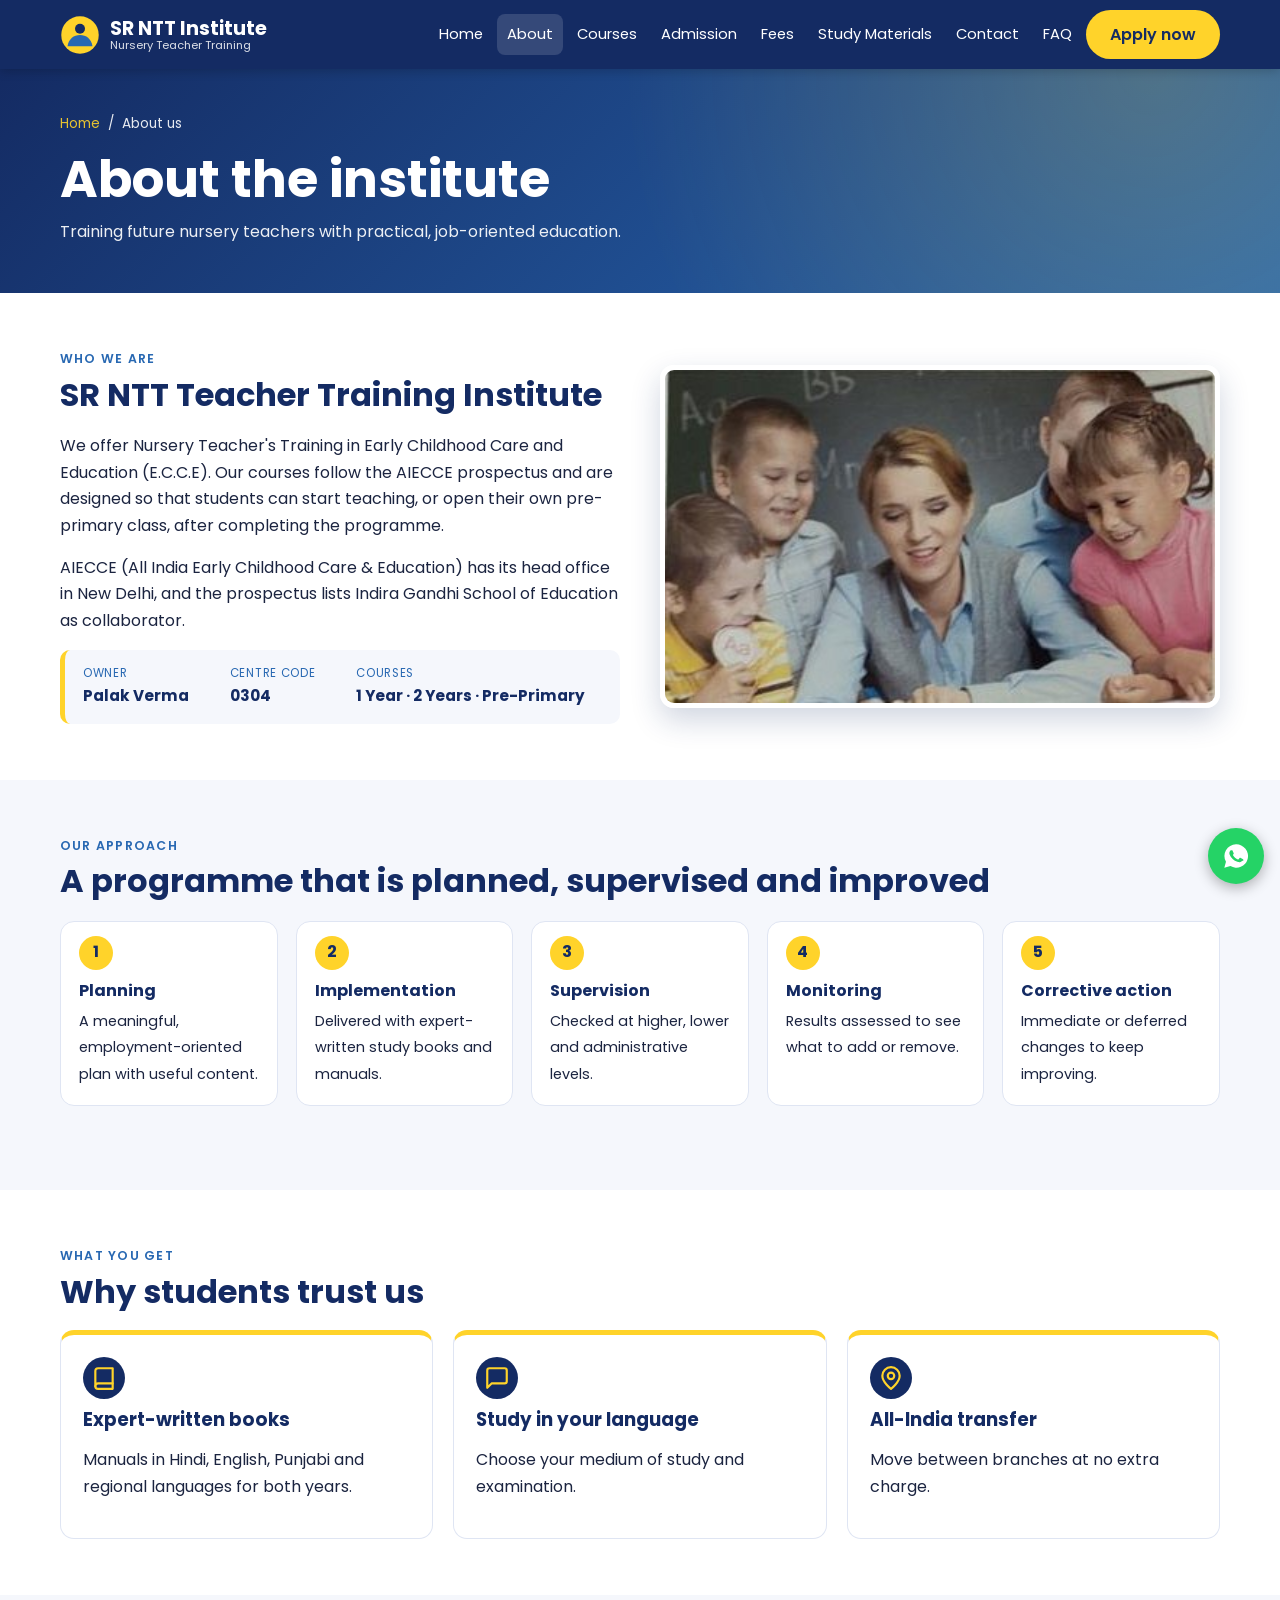
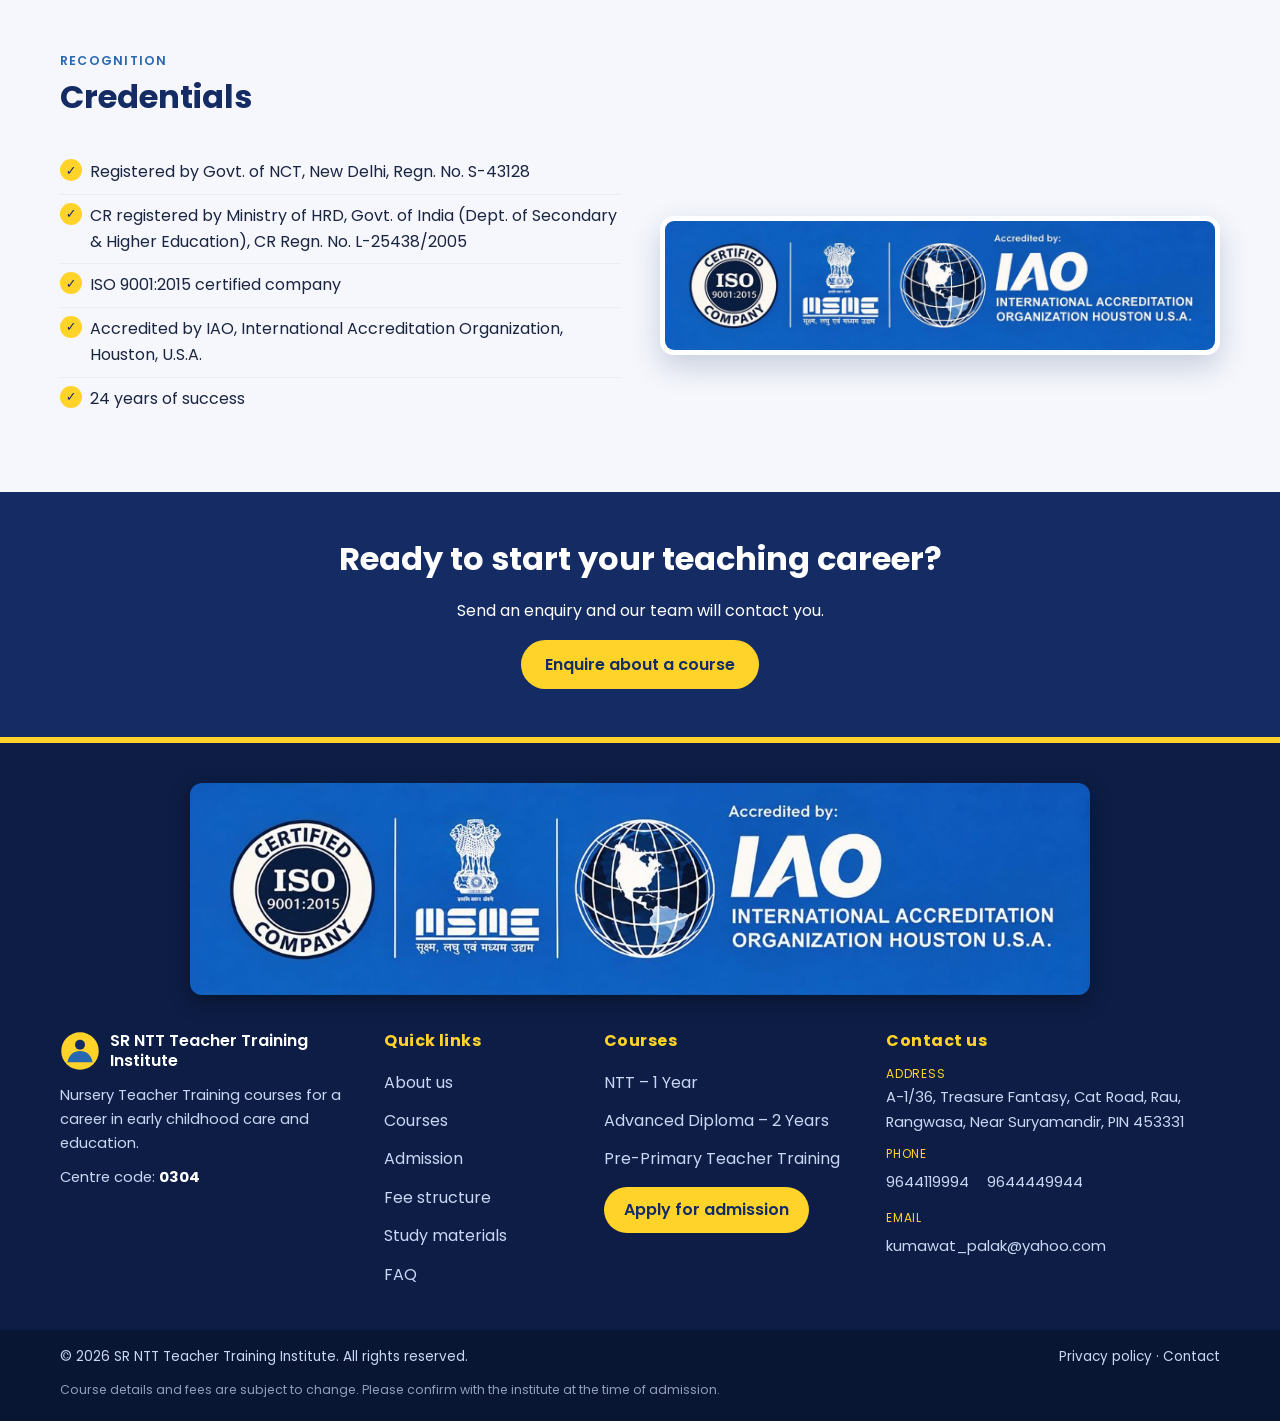
==== about.html @ 975e7e02 "Add AIECCE NTT website" ====
<!DOCTYPE html>
<html lang="en"><head><meta charset="utf-8"><meta name="viewport" content="width=device-width,initial-scale=1">
<title>About | SR NTT Teacher Training Institute</title>
<meta name="description" content="Nursery Teacher Training (NTT) courses from All India Early Childhood Care & Education (AIECCE).">
<link rel="icon" href="assets/logo/logo.svg" type="image/svg+xml">
<link rel="preconnect" href="https://fonts.googleapis.com"><link rel="preconnect" href="https://fonts.gstatic.com" crossorigin>
<link href="https://fonts.googleapis.com/css2?family=Poppins:wght@400;500;600;700&display=swap" rel="stylesheet">
<link rel="stylesheet" href="css/style.css"><link rel="stylesheet" href="css/form.css"><link rel="stylesheet" href="css/responsive.css">
</head><body>
<a class="skip" href="#main">Skip to content</a>
<header class="site-header"><div class="wrap bar">
<a class="brand" href="index.html"><img src="assets/logo/logo.svg" alt="" width="40" height="40"><span>SR NTT Institute<small>Nursery Teacher Training</small></span></a>
<button class="burger" aria-label="Open menu" aria-expanded="false" aria-controls="nav"><span></span><span></span><span></span></button>
<nav id="nav" aria-label="Main"><a href="index.html">Home</a><a href="about.html" aria-current="page">About</a><a href="courses.html">Courses</a><a href="admission.html">Admission</a><a href="fees.html">Fees</a><a href="study-materials.html">Study Materials</a><a href="contact.html">Contact</a><a href="faq.html">FAQ</a><a class="btn btn-y" href="admission.html#apply">Apply now</a></nav>
</div></header>
<main id="main"><section class="phero"><div class="wrap"><nav class="crumbs" aria-label="Breadcrumb"><a href="index.html">Home</a><span aria-hidden="true">/</span><span aria-current="page">About us</span></nav><h1>About the institute</h1><p>Training future nursery teachers with practical, job-oriented education.</p></div></section>
<section class="sec"><div class="wrap split">
<div><p class="eyebrow">Who we are</p><h2>SR NTT Teacher Training Institute</h2>
<p>We offer Nursery Teacher's Training in Early Childhood Care and Education (E.C.C.E). Our courses follow the AIECCE prospectus and are designed so that students can start teaching, or open their own pre-primary class, after completing the programme.</p>
<p>AIECCE (All India Early Childhood Care &amp; Education) has its head office in New Delhi, and the prospectus lists Indira Gandhi School of Education as collaborator.</p>
<div class="idcard"><div><span>Owner</span><strong>Palak Verma</strong></div><div><span>Centre code</span><strong>0304</strong></div><div><span>Courses</span><strong>1 Year · 2 Years · Pre-Primary</strong></div></div></div>
<div class="photo"><img src="assets/images/class-teacher.jpg" alt="Teacher with young children in a classroom" width="380" height="230" loading="lazy"></div></div></section>
<section class="sec alt"><div class="wrap"><p class="eyebrow">Our approach</p><h2>A programme that is planned, supervised and improved</h2>
<ol class="steps2 five"><li><b>Planning</b><span>A meaningful, employment-oriented plan with useful content.</span></li><li><b>Implementation</b><span>Delivered with expert-written study books and manuals.</span></li><li><b>Supervision</b><span>Checked at higher, lower and administrative levels.</span></li><li><b>Monitoring</b><span>Results assessed to see what to add or remove.</span></li><li><b>Corrective action</b><span>Immediate or deferred changes to keep improving.</span></li></ol></div></section>
<section class="sec"><div class="wrap"><p class="eyebrow">What you get</p><h2>Why students trust us</h2><div class="grid3">
<div class="card"><span class="ico"><svg viewBox="0 0 24 24" width="26" height="26" fill="none" stroke="currentColor" stroke-width="2" stroke-linecap="round" stroke-linejoin="round" aria-hidden="true"><path d="M4 19.500A2.500 2.500 0 0 1 6.500 17H20V3H6.500A2.500 2.500 0 0 0 4 5.500z"/><path d="M4 19.500A2.500 2.500 0 0 0 6.500 22H20v-5"/></svg></span><h3>Expert-written books</h3><p>Manuals in Hindi, English, Punjabi and regional languages for both years.</p></div>
<div class="card"><span class="ico"><svg viewBox="0 0 24 24" width="26" height="26" fill="none" stroke="currentColor" stroke-width="2" stroke-linecap="round" stroke-linejoin="round" aria-hidden="true"><path d="M21 15a2 2 0 0 1-2 2H7l-4 4V5a2 2 0 0 1 2-2h14a2 2 0 0 1 2 2z"/></svg></span><h3>Study in your language</h3><p>Choose your medium of study and examination.</p></div>
<div class="card"><span class="ico"><svg viewBox="0 0 24 24" width="26" height="26" fill="none" stroke="currentColor" stroke-width="2" stroke-linecap="round" stroke-linejoin="round" aria-hidden="true"><path d="M20 10c0 6-8 12-8 12S4 16 4 10a8 8 0 0 1 16 0z"/><circle cx="12" cy="10" r="3"/></svg></span><h3>All-India transfer</h3><p>Move between branches at no extra charge.</p></div></div></div></section>
<section class="sec alt"><div class="wrap"><p class="eyebrow">Recognition</p><h2>Credentials</h2><div class="split">
<ul class="ticks big"><li>Registered by Govt. of NCT, New Delhi, Regn. No. S-43128</li><li>CR registered by Ministry of HRD, Govt. of India (Dept. of Secondary &amp; Higher Education), CR Regn. No. L-25438/2005</li><li>ISO 9001:2015 certified company</li><li>Accredited by IAO, International Accreditation Organization, Houston, U.S.A.</li><li>24 years of success</li></ul>
<div class="photo"><img src="assets/images/credentials.jpg" alt="ISO 9001:2015, MSME and IAO accreditation logos" width="1200" height="282" loading="lazy"></div></div></div></section><section class="cta"><div class="wrap"><h2>Ready to start your teaching career?</h2><p>Send an enquiry and our team will contact you.</p><a class="btn btn-y" href="admission.html#apply">Enquire about a course</a></div></section></main>
<footer class="site-footer">
<div class="wrap"><figure class="creds"><img src="assets/images/credentials.jpg" alt="ISO 9001:2015 certified company, MSME, and accredited by IAO International Accreditation Organization Houston U.S.A." width="1200" height="283" loading="lazy"></figure></div>
<div class="wrap fgrid">
<div class="fcol"><a class="fbrand" href="index.html"><img src="assets/logo/logo.svg" alt="" width="40" height="40"><span>SR NTT Teacher Training Institute</span></a><p>Nursery Teacher Training courses for a career in early childhood care and education.</p><p class="fmeta">Centre code: <strong>0304</strong></p></div>
<div class="fcol"><h3>Quick links</h3><ul><li><a href="about.html">About us</a></li><li><a href="courses.html">Courses</a></li><li><a href="admission.html">Admission</a></li><li><a href="fees.html">Fee structure</a></li><li><a href="study-materials.html">Study materials</a></li><li><a href="faq.html">FAQ</a></li></ul></div>
<div class="fcol"><h3>Courses</h3><ul><li><a href="courses.html">NTT – 1 Year</a></li><li><a href="courses.html">Advanced Diploma – 2 Years</a></li><li><a href="courses.html">Pre-Primary Teacher Training</a></li><li><a class="fbtn" href="admission.html#apply">Apply for admission</a></li></ul></div>
<div class="fcol"><h3>Contact us</h3><address><p class="frow"><span>Address</span>A-1/36, Treasure Fantasy, Cat Road, Rau, Rangwasa, Near Suryamandir, PIN 453331</p><p class="frow"><span>Phone</span><a href="tel:+919644119994">9644119994</a> <a href="tel:+919644449944">9644449944</a></p><p class="frow"><span>Email</span><a href="mailto:kumawat_palak@yahoo.com">kumawat_palak@yahoo.com</a></p></address></div>
</div>
<div class="fbottom"><div class="wrap fb-in"><p>© 2026 SR NTT Teacher Training Institute. All rights reserved.</p><p><a href="privacy-policy.html">Privacy policy</a> · <a href="contact.html">Contact</a></p></div>
<p class="legal wrap">Course details and fees are subject to change. Please confirm with the institute at the time of admission.</p></div>
</footer>
<a class="wa" href="https://wa.me/919644119994?text=Hello%20SR%20NTT%20Institute%2C%20I%20want%20to%20enquire%20about%20NTT%20admission." target="_blank" rel="noopener" aria-label="Enquire on WhatsApp"><svg viewBox="0 0 24 24" width="28" height="28" fill="#fff" aria-hidden="true"><path d="M12 2a10 10 0 0 0-8.6 15L2 22l5.2-1.4A10 10 0 1 0 12 2zm5.2 14.1c-.2.6-1.3 1.2-1.8 1.2-.5.1-1 .2-3.3-.7-2.8-1.2-4.5-4-4.7-4.2-.1-.2-1.1-1.5-1.1-2.8s.7-2 1-2.3c.2-.3.5-.3.7-.3h.5c.2 0 .4 0 .6.5l.9 2.1c.1.2.1.4 0 .5l-.4.6c-.1.2-.3.3-.1.6.2.3.8 1.3 1.7 2.1 1.2 1 2.1 1.300 2.4 1.500.3.1.5.1.6-.1l.9-1.100c.2-.3.4-.2.600-.1l2 1c.3.1.5.2.5.3.1.2.1.800-.100 1.400z"/></svg></a>
<script src="js/config.js"></script><script src="js/main.js"></script>
</body></html>
---- css/style.css ----
:root{--navy:#142B63;--blue:#2868B2;--yellow:#FFD32A;--white:#FFFFFF;--bg:#F5F7FC;--ink:#1b2440;--r:14px}
*{box-sizing:border-box}html{scroll-behavior:smooth}
body{margin:0;font-family:Poppins,Inter,system-ui,-apple-system,"Segoe UI",Arial,sans-serif;color:var(--ink);background:var(--white);line-height:1.65;overflow-x:hidden}
img{max-width:100%;height:auto;display:block}a{color:var(--blue)}
:focus-visible{outline:3px solid var(--yellow);outline-offset:2px}
.skip{position:absolute;left:-999px}.skip:focus{left:8px;top:8px;background:var(--yellow);padding:8px 12px;z-index:99}
.wrap{width:min(1160px,100% - 32px);margin-inline:auto}.narrow{width:min(820px,100% - 32px)}
h1,h2,h3{color:var(--navy);line-height:1.2;margin:0 0 .6em}h1{font-size:clamp(1.9rem,5vw,3.2rem)}h2{font-size:clamp(1.4rem,3vw,2rem)}h3{font-size:1.15rem}
.site-header{position:sticky;top:0;z-index:50;background:var(--navy);box-shadow:0 2px 10px rgba(0,0,0,.2)}
.bar{display:flex;align-items:center;justify-content:space-between;padding:10px 0;gap:12px}
.brand{display:flex;align-items:center;gap:10px;color:var(--white);text-decoration:none;font-weight:700;font-size:1.2rem;line-height:1.1}.brand small{display:block;font-weight:400;font-size:.7rem;opacity:.85}
nav{display:flex;align-items:center;gap:4px;flex-wrap:wrap}nav a:not(.btn){color:var(--white);text-decoration:none;padding:8px 10px;border-radius:8px;font-size:.92rem}
nav a:not(.btn):hover,nav a[aria-current]{background:rgba(255,255,255,.14)}
.burger{display:none;background:none;border:0;padding:10px;cursor:pointer}.burger span{display:block;width:24px;height:3px;background:var(--white);margin:5px 0;border-radius:2px}
.btn{display:inline-block;border:0;border-radius:999px;padding:12px 24px;font:600 1rem Poppins,sans-serif;text-decoration:none;cursor:pointer;min-height:44px}
.btn-y{background:var(--yellow);color:var(--navy)}.btn-b{background:var(--blue);color:var(--white)}.btn-o{border:2px solid var(--white);color:var(--white);background:transparent}
.btn:hover{filter:brightness(.95)}.btn[disabled]{opacity:.6;cursor:not-allowed}
.hero{background:linear-gradient(135deg,var(--navy) 55%,var(--blue));color:var(--white);padding:56px 0}.hero h1{color:var(--white)}
.hgrid{display:grid;grid-template-columns:1.1fr .9fr;gap:32px;align-items:center}.lead{font-size:1.1rem;max-width:56ch}.row{display:flex;gap:12px;flex-wrap:wrap}
.chip{display:inline-block;background:var(--yellow);color:var(--navy);font-weight:600;border-radius:999px;padding:4px 14px;font-size:.85rem}
.small{font-size:.85rem;opacity:.9}
.sec{padding:56px 0}.alt{background:var(--bg)}
.grid3{display:grid;grid-template-columns:repeat(3,1fr);gap:20px}.grid2{display:grid;grid-template-columns:repeat(2,1fr);gap:20px}
.card{background:var(--white);border:1px solid #dfe5f3;border-top:5px solid var(--yellow);border-radius:var(--r);padding:22px}.alt .card{background:var(--white)}
.tag{display:inline-block;background:var(--bg);color:var(--navy);font-weight:600;border-radius:8px;padding:2px 10px;margin:0 0 8px}
.pend{background:#fff3c4;color:#6b5200;border-radius:6px;padding:1px 7px;font-size:.78em;font-weight:500;white-space:normal}
.note{background:#fff8dc;border-left:5px solid var(--yellow);padding:12px 16px;border-radius:8px;margin:16px 0}
.ticks{padding-left:1.2em}.steps{padding-left:1.3em}
.tw{overflow-x:auto}table{border-collapse:collapse;width:100%;min-width:420px}th,td{padding:12px 14px;text-align:left;border-bottom:1px solid #dfe5f3}th{background:var(--navy);color:var(--white)}tbody tr:nth-child(even){background:var(--bg)}
.gal{display:grid;grid-template-columns:repeat(auto-fit,minmax(220px,1fr));gap:14px}.gal img{border-radius:var(--r);width:100%;aspect-ratio:4/3;object-fit:cover}
.cta{background:var(--navy);color:var(--white);text-align:center;padding:48px 0}.cta h2{color:var(--white)}
details{border:1px solid #dfe5f3;border-radius:10px;padding:12px 16px;margin-bottom:10px;background:var(--white)}summary{font-weight:600;cursor:pointer;color:var(--navy)}
.wa{position:fixed;right:16px;bottom:16px;width:56px;height:56px;border-radius:50%;background:#25D366;display:grid;place-items:center;box-shadow:0 4px 14px rgba(0,0,0,.3);z-index:60}
.reveal{opacity:0;transform:translateY(14px);transition:opacity .5s,transform .5s}.reveal.in{opacity:1;transform:none}
@media (prefers-reduced-motion:reduce){html{scroll-behavior:auto}.reveal{opacity:1;transform:none;transition:none}}

.site-footer{background:#0d1d45;color:#c9d6f5;padding-top:40px;border-top:6px solid var(--yellow)}
.creds{margin:0 0 36px;text-align:center}.creds img{width:100%;max-width:900px;margin-inline:auto;border-radius:12px;box-shadow:0 6px 20px rgba(0,0,0,.35)}
.fgrid{display:grid;grid-template-columns:1.4fr .9fr 1.2fr 1.6fr;gap:32px}
.site-footer h3{color:var(--yellow);font-size:1rem;margin:0 0 14px;letter-spacing:.03em}
.site-footer ul{list-style:none;margin:0;padding:0}
.site-footer li a{display:inline-block;padding:6px 0}
.site-footer a{color:#c9d6f5;text-decoration:none}.site-footer a:hover{color:var(--white);text-decoration:underline}
.site-footer address{font-style:normal}.site-footer p{margin:0 0 10px;font-size:.92rem}
.frow span{display:block;color:var(--yellow);font-size:.75rem;text-transform:uppercase;letter-spacing:.06em;margin-bottom:2px}
.frow a{display:inline-block;padding:4px 0;margin-right:14px}
.fbrand{display:flex;align-items:center;gap:10px;color:var(--white)!important;font-weight:600;margin-bottom:12px;line-height:1.25}
.fmeta strong{color:var(--white)}
.site-footer .fbtn{display:inline-block;background:var(--yellow);color:var(--navy);font-weight:600;padding:10px 20px;border-radius:999px;margin-top:8px}
.site-footer .fbtn:hover{color:var(--navy);text-decoration:none;filter:brightness(.95)}
.fbottom{margin-top:36px;background:#081634;padding:16px 0 20px}
.fb-in{display:flex;justify-content:space-between;gap:8px 16px;flex-wrap:wrap}.fb-in p{margin:0;font-size:.85rem}
.legal{font-size:.78rem;opacity:.7;margin:10px auto 0}
.site-footer .legal{margin:12px auto 0;font-size:.78rem}

.sr{position:absolute;left:-9999px}
table.fee{min-width:460px;border:0}table.fee th{background:#0b3a82;font-size:1rem}
table.fee td{border-bottom:2px solid var(--white);font-weight:500}
table.fee tbody tr:nth-child(odd){background:#bfe0fb}table.fee tbody tr:nth-child(even){background:var(--yellow)}
table.fee td:first-child,table.fee th:first-child{text-align:center;width:72px}
.amt{text-align:right!important;white-space:nowrap;font-weight:600}
table.fee{min-width:0;table-layout:auto}table.fee th,table.fee td{padding:12px 10px}
table.fee td:first-child,table.fee th:first-child{width:56px}
.tw{margin-bottom:24px}
@media (max-width:420px){table.fee th,table.fee td{padding:10px 6px;font-size:.88rem}table.fee td:first-child,table.fee th:first-child{width:44px}}

.fee-cards{display:grid;grid-template-columns:repeat(3,1fr);gap:14px;margin:18px 0 24px}
.fee-card{background:var(--bg);border:1px solid #dfe5f3;border-radius:var(--r);padding:16px;text-align:center}
.fee-card span{display:block;color:var(--navy);font-weight:600;font-size:.9rem}.fee-card strong{display:block;font-size:1.7rem;color:var(--blue);line-height:1.3}.fee-card small{color:#5a6584}
.fee-card.hl{background:var(--navy);border-color:var(--navy)}.fee-card.hl span,.fee-card.hl small{color:#dbe4ff}.fee-card.hl strong{color:var(--yellow)}
.feewrap{border-radius:var(--r);box-shadow:0 4px 18px rgba(20,43,99,.12);border:1px solid #dfe5f3;overflow:hidden;margin-bottom:24px}
table.fee2{min-width:0;width:100%;border-collapse:collapse}
table.fee2 caption{position:absolute;left:-9999px}
table.fee2 thead th{background:linear-gradient(90deg,var(--navy),#1f4a96);color:var(--white);padding:14px 12px;font-size:.95rem}
table.fee2 tbody tr.grp th{background:#e8efff;color:var(--navy);text-transform:uppercase;letter-spacing:.05em;font-size:.78rem;padding:8px 12px}
table.fee2 td{padding:13px 12px;border-bottom:1px solid #e3e9f6;background:var(--white)}
table.fee2 tbody tr:nth-child(even) td{background:#fafbff}
table.fee2 td:first-child,table.fee2 thead th:first-child{width:64px;text-align:center;color:var(--blue);font-weight:600}
table.fee2 tbody tr:hover td{background:#fff9db}
table.fee2 .amt{text-align:right;white-space:nowrap;font-weight:700;color:var(--navy)}
table.fee2 tr.late .amt{color:#9a4a00}
table.fee2 tfoot th{background:var(--navy);color:var(--white);text-align:left;padding:14px 12px;font-size:1rem}
table.fee2 tfoot th small{display:block;font-weight:400;font-size:.76rem;opacity:.8;margin-top:2px}
table.fee2 tfoot td{background:var(--yellow);color:var(--navy);font-size:1.15rem;font-weight:700;vertical-align:middle}
.badge{display:inline-block;background:#e8efff;color:var(--navy);font-size:.72rem;font-weight:600;border-radius:999px;padding:2px 9px;margin-left:6px;white-space:nowrap}
.badge.ok{background:#e1f5e6;color:#1b5e20}.badge.warn{background:#ffe9d1;color:#8a3d00}
.cta-row{display:flex;gap:12px;flex-wrap:wrap;margin:8px 0 28px}
.paynote{background:var(--bg);border-left:5px solid var(--blue);padding:12px 16px;border-radius:8px}
@media (max-width:640px){.fee-cards{grid-template-columns:1fr}.fee-card{display:flex;justify-content:space-between;align-items:center;text-align:left;gap:8px}.fee-card strong{font-size:1.3rem}
table.fee2 td,table.fee2 thead th,table.fee2 tfoot th{padding:10px 8px;font-size:.88rem}table.fee2 td:first-child,table.fee2 thead th:first-child{width:42px}.badge{display:block;width:max-content;margin:4px 0 0}}
table.fee2 thead{background:linear-gradient(90deg,var(--navy),#1f4a96)}
table.fee2 thead th,table.fee2 thead th.amt,table.fee2 thead th:first-child{background:transparent;color:var(--white)}

/* ---- home ---- */
.hero{background:radial-gradient(circle at 85% 20%,rgba(255,211,42,.18),transparent 45%),linear-gradient(135deg,var(--navy) 55%,var(--blue));padding:64px 0 72px;overflow:hidden}
.hl{color:var(--yellow)}.hero-points{list-style:none;padding:0;margin:22px 0 0;display:flex;flex-wrap:wrap;gap:8px 18px;font-size:.9rem}
.hero-points li::before{content:"\2713";color:var(--yellow);font-weight:700;margin-right:6px}
.hero-art{position:relative;max-width:380px;margin-inline:auto;width:100%}
.arch{border-radius:200px 200px 24px 24px;overflow:hidden;border:6px solid var(--yellow);box-shadow:0 20px 40px rgba(0,0,0,.35);background:var(--blue);aspect-ratio:400/706;max-height:560px}
.arch img{width:100%;height:100%;object-fit:cover;object-position:top}
.fbadge{position:absolute;background:var(--white);color:var(--navy);border-radius:14px;padding:10px 14px;display:flex;align-items:center;gap:10px;box-shadow:0 8px 22px rgba(0,0,0,.25);font-size:.78rem;line-height:1.25;font-weight:500}
.fbadge strong{font-size:1.6rem;color:var(--blue);line-height:1}.b1{left:-18px;top:18%}.b2{right:-14px;bottom:14%}
.facts{background:var(--yellow);padding:22px 0}.fgrid4{display:grid;grid-template-columns:repeat(4,1fr);gap:16px}
.fact{text-align:center;color:var(--navy)}.fact strong{display:block;font-size:1.25rem;line-height:1.25}.fact span{font-size:.82rem}
.eyebrow{color:var(--blue);font-weight:600;text-transform:uppercase;letter-spacing:.1em;font-size:.78rem;margin:0 0 6px}
.split{display:grid;grid-template-columns:1fr 1fr;gap:40px;align-items:center}.split.rev .photo{order:-1}
.photo img{width:100%;border-radius:var(--r);box-shadow:0 12px 30px rgba(20,43,99,.2);border:5px solid var(--white)}
.ico{display:inline-grid;place-items:center;width:42px;height:42px;border-radius:50%;background:var(--navy);color:var(--yellow);font-weight:700;margin-bottom:10px}
.card{transition:transform .2s,box-shadow .2s}.card:hover{transform:translateY(-4px);box-shadow:0 10px 26px rgba(20,43,99,.15)}
.steps2{list-style:none;counter-reset:s;display:grid;grid-template-columns:repeat(4,1fr);gap:18px;padding:0;margin:20px 0 28px}
.steps2 li{counter-increment:s;background:var(--white);border-radius:var(--r);padding:56px 18px 18px;position:relative;border:1px solid #dfe5f3}
.steps2 li::before{content:counter(s);position:absolute;top:14px;left:18px;width:34px;height:34px;border-radius:50%;background:var(--yellow);color:var(--navy);font-weight:700;display:grid;place-items:center}
.steps2 b{display:block;color:var(--navy);margin-bottom:4px}.steps2 span{font-size:.9rem}
.center{text-align:center;margin-top:20px}
.gal{grid-template-columns:repeat(3,1fr)}.gal img{aspect-ratio:4/3;border:5px solid var(--white);box-shadow:0 8px 20px rgba(20,43,99,.15)}

/* ---- inner pages ---- */
.phero{background:radial-gradient(circle at 90% 0%,rgba(255,211,42,.2),transparent 45%),linear-gradient(135deg,var(--navy),var(--blue));color:var(--white);padding:44px 0 48px}
.phero h1{color:var(--white);margin-bottom:8px}.phero p{margin:0;max-width:60ch;opacity:.92}
.crumbs{display:flex;gap:8px;font-size:.85rem;margin-bottom:14px;opacity:.9}.crumbs a{color:var(--yellow)}
.idcard{display:grid;grid-template-columns:repeat(3,auto);gap:10px 24px;background:var(--bg);border-left:5px solid var(--yellow);border-radius:10px;padding:14px 18px;margin-top:16px}
.idcard span{display:block;font-size:.72rem;text-transform:uppercase;letter-spacing:.06em;color:var(--blue)}.idcard strong{color:var(--navy);font-size:.95rem}
.steps2.five{grid-template-columns:repeat(5,1fr)}
.ticks.big{list-style:none;padding:0}.ticks.big li{position:relative;padding:8px 0 8px 30px;border-bottom:1px solid #e8edf8}.ticks.big li:last-child{border:0}
.ticks.big li::before{content:"\2713";position:absolute;left:0;top:8px;width:22px;height:22px;border-radius:50%;background:var(--yellow);color:var(--navy);font-weight:700;font-size:.8rem;display:grid;place-items:center}
.ico svg{display:block}
.ccard{position:relative;background:var(--white);border:1px solid #dfe5f3;border-radius:var(--r);padding:28px 22px 24px;display:flex;flex-direction:column;box-shadow:0 6px 20px rgba(20,43,99,.08);transition:transform .2s}
.ccard:hover{transform:translateY(-4px)}.ccard h2{font-size:1.3rem}.ccard .ticks{flex:1;padding-left:1.1em}.ccard .btn{align-self:flex-start;margin-top:8px}
.ccard.feat{background:var(--navy);color:#dbe4ff;border-color:var(--navy)}.ccard.feat h2{color:var(--white)}.ccard.feat .tag{background:var(--yellow)}
.cnum{position:absolute;top:14px;right:18px;font-size:2.2rem;font-weight:700;color:rgba(40,104,178,.15)}.feat .cnum{color:rgba(255,255,255,.18)}
table.fee2 .rowh{background:#e8efff;color:var(--navy);text-align:left;padding:12px;width:22%;font-size:.9rem}
table.fee2 td{text-align:center}
.adm{display:grid;grid-template-columns:1.7fr 1fr;gap:28px;align-items:start}.adm>*{min-width:0}
.formcard{background:var(--white);border:1px solid #dfe5f3;border-top:6px solid var(--yellow);border-radius:var(--r);padding:26px;box-shadow:0 8px 26px rgba(20,43,99,.1)}
.formcard #admForm{margin-top:12px;padding:0;background:transparent}.small.dark{color:#4a5578;opacity:1}
.aside{position:sticky;top:90px;display:grid;gap:18px}
.alink{display:flex;align-items:center;gap:10px;text-decoration:none;font-weight:500;overflow-wrap:anywhere}.alink svg{flex:none;color:var(--blue)}
.card.navy{background:var(--navy);color:#dbe4ff;border-color:var(--navy)}.card.navy h3{color:var(--yellow)}.card.navy a{color:var(--yellow)}
.ccard2{display:block;text-align:center;background:var(--white);border:1px solid #dfe5f3;border-bottom:5px solid var(--yellow);border-radius:var(--r);padding:28px 18px;text-decoration:none;color:var(--ink);box-shadow:0 6px 20px rgba(20,43,99,.08);transition:transform .2s}
.ccard2:hover{transform:translateY(-4px)}.ccard2 p{margin:0;overflow-wrap:anywhere}.ccard2 .ico{width:56px;height:56px;margin:0 auto 10px}
.addr{display:flex;gap:10px;align-items:flex-start;font-weight:500}.addr svg{flex:none;color:var(--blue);margin-top:2px}
.ccard .tag{align-self:flex-start;margin-right:48px}
.crumbs a{padding:0!important;background:none!important;color:var(--yellow)!important;font-size:inherit!important}
---- css/form.css ----
#admForm{display:grid;grid-template-columns:repeat(2,1fr);gap:16px 20px;background:var(--bg);padding:24px;border-radius:var(--r);margin-top:12px}
.f{display:flex;flex-direction:column;min-width:0}.full{grid-column:1/-1}
.f label{font-weight:500;margin-bottom:4px;color:var(--navy)}
input,select,textarea{font:inherit;padding:11px 12px;border:1.5px solid #b9c4e0;border-radius:10px;background:var(--white);width:100%;min-height:44px}
input:focus,select:focus,textarea:focus{border-color:var(--blue)}
.f.invalid input,.f.invalid select,.f.invalid textarea{border-color:#c62828}
.err{color:#b71c1c;font-size:.85rem;min-height:1.2em}
.chk label{display:flex;gap:10px;align-items:flex-start;font-weight:400}.chk input{width:22px;min-height:22px;margin-top:3px;flex:none}
.hp{position:absolute;left:-9999px;height:0;overflow:hidden}
.status{padding:0;border-radius:10px}.status.show{padding:12px 16px}.status.loading{background:#e3ecff;color:var(--navy)}.status.ok{background:#e6f6ea;color:#1b5e20}.status.fail{background:#fdecea;color:#b71c1c}
.chk label{display:block;position:relative;padding-left:34px;font-weight:400}
.chk label input{position:absolute;left:0;top:2px;width:22px;min-height:22px;margin:0}
---- css/responsive.css ----
@media (max-width:1024px){.grid3{grid-template-columns:repeat(2,1fr)}.hgrid{grid-template-columns:1fr}.heroimg{max-width:420px;margin-inline:auto}}
@media (max-width:860px){.burger{display:block}
nav{display:none;position:absolute;left:0;right:0;top:100%;background:var(--navy);flex-direction:column;align-items:stretch;padding:12px 16px 20px}nav.open{display:flex}nav .btn{text-align:center;margin-top:8px}
.grid2{grid-template-columns:1fr}}
@media (max-width:640px){.grid3{grid-template-columns:1fr}#admForm{grid-template-columns:1fr;padding:16px}.sec{padding:40px 0}.hero{padding:36px 0}.brand span small{display:none}}
@media (max-width:360px){.btn{padding:12px 16px}.brand{font-size:1rem}}

.hgrid>*,.grid2>*,.grid3>*,.fgrid>*{min-width:0}
.heroimg{width:100%;height:auto}
h1,h2,h3,p,a{overflow-wrap:anywhere}
@media (max-width:1024px){.fgrid{grid-template-columns:repeat(2,1fr);gap:28px}}
@media (max-width:560px){.fgrid{grid-template-columns:1fr;gap:24px}.fb-in{flex-direction:column;align-items:center;text-align:center}.legal{text-align:center}.fbottom{padding-bottom:84px}.fbrand{font-size:1.05rem}}

@media (max-width:1024px){.fgrid4{grid-template-columns:repeat(2,1fr)}.steps2{grid-template-columns:repeat(2,1fr)}.hero-art{margin-top:8px}}
@media (max-width:860px){.split{grid-template-columns:1fr;gap:24px}.split.rev .photo{order:0}.gal{grid-template-columns:1fr 1fr}}
@media (max-width:560px){.fgrid4,.steps2,.gal{grid-template-columns:1fr}.b1{left:-6px}.b2{right:-6px}.hero{padding:40px 0 48px}.hero-art{max-width:300px}.facts{padding:18px 0}.fact strong{font-size:1.1rem}}
.b1{top:56%;left:-26px}.b2{bottom:auto;top:12%;right:-18px}@media (max-width:560px){.b1{left:-8px}.b2{right:-8px}}

@media (max-width:1024px){.steps2.five{grid-template-columns:repeat(2,1fr)}.adm{grid-template-columns:1fr}.aside{position:static;grid-template-columns:1fr 1fr}}
@media (max-width:640px){.idcard{grid-template-columns:1fr}.steps2.five{grid-template-columns:1fr}.aside{grid-template-columns:1fr}.formcard{padding:18px 14px}.phero{padding:32px 0 36px}table.fee2 .rowh{width:auto}}
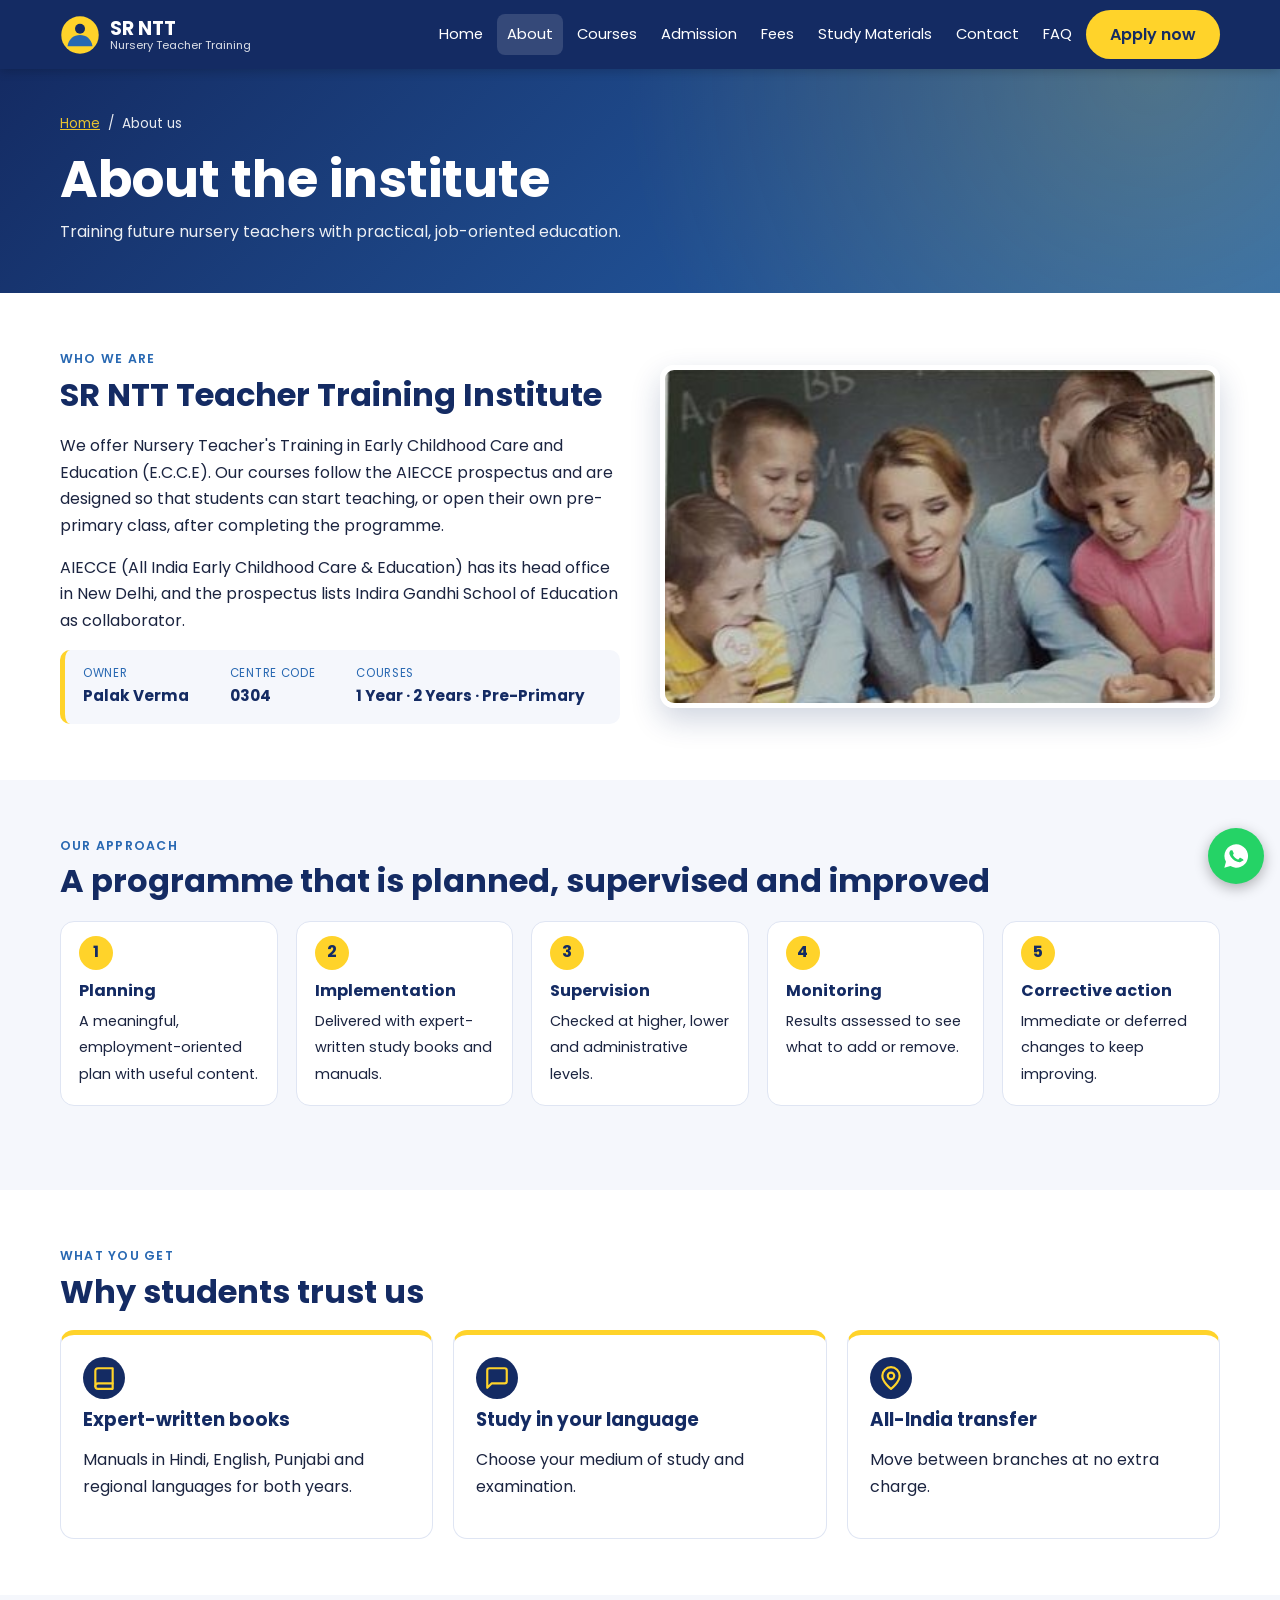
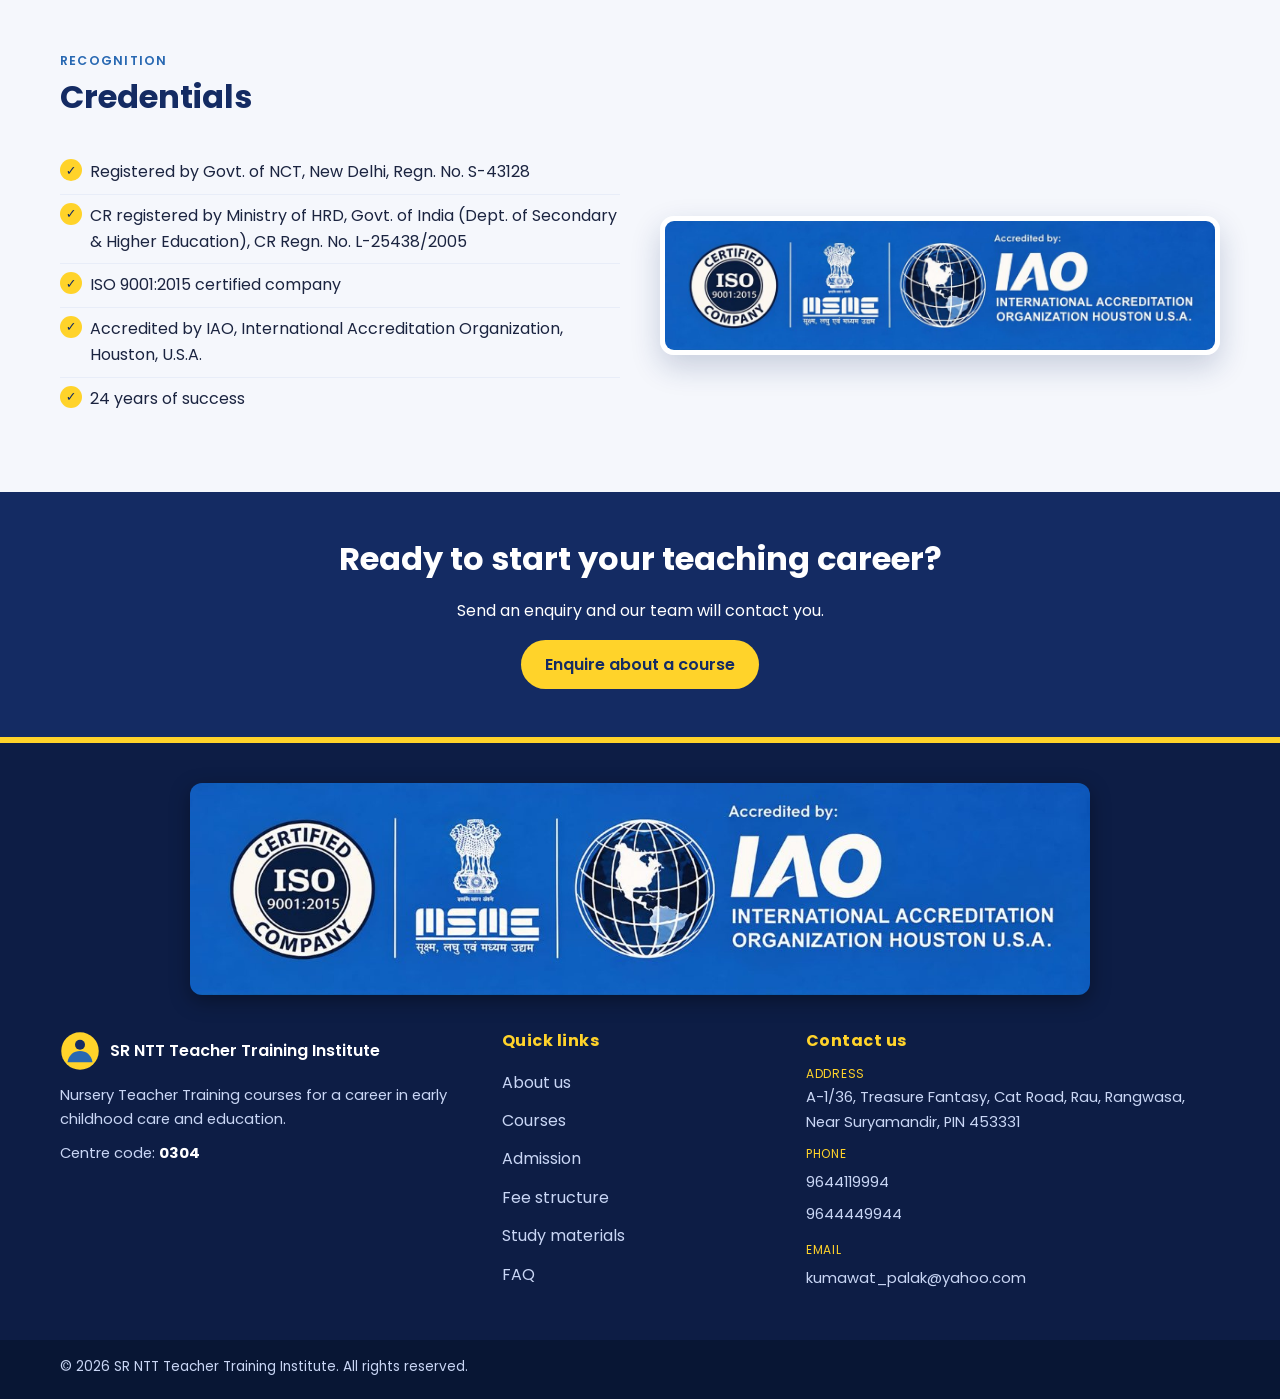
==== commit 04392b0d: "Update SR NTT website" ====
--- a/about.html
+++ b/about.html
@@ -1,45 +1,178 @@
 <!DOCTYPE html>
-<html lang="en"><head><meta charset="utf-8"><meta name="viewport" content="width=device-width,initial-scale=1">
-<title>About | SR NTT Teacher Training Institute</title>
-<meta name="description" content="Nursery Teacher Training (NTT) courses from All India Early Childhood Care & Education (AIECCE).">
-<link rel="icon" href="assets/logo/logo.svg" type="image/svg+xml">
-<link rel="preconnect" href="https://fonts.googleapis.com"><link rel="preconnect" href="https://fonts.gstatic.com" crossorigin>
-<link href="https://fonts.googleapis.com/css2?family=Poppins:wght@400;500;600;700&display=swap" rel="stylesheet">
-<link rel="stylesheet" href="css/style.css"><link rel="stylesheet" href="css/form.css"><link rel="stylesheet" href="css/responsive.css">
-</head><body>
-<a class="skip" href="#main">Skip to content</a>
-<header class="site-header"><div class="wrap bar">
-<a class="brand" href="index.html"><img src="assets/logo/logo.svg" alt="" width="40" height="40"><span>SR NTT Institute<small>Nursery Teacher Training</small></span></a>
-<button class="burger" aria-label="Open menu" aria-expanded="false" aria-controls="nav"><span></span><span></span><span></span></button>
-<nav id="nav" aria-label="Main"><a href="index.html">Home</a><a href="about.html" aria-current="page">About</a><a href="courses.html">Courses</a><a href="admission.html">Admission</a><a href="fees.html">Fees</a><a href="study-materials.html">Study Materials</a><a href="contact.html">Contact</a><a href="faq.html">FAQ</a><a class="btn btn-y" href="admission.html#apply">Apply now</a></nav>
-</div></header>
-<main id="main"><section class="phero"><div class="wrap"><nav class="crumbs" aria-label="Breadcrumb"><a href="index.html">Home</a><span aria-hidden="true">/</span><span aria-current="page">About us</span></nav><h1>About the institute</h1><p>Training future nursery teachers with practical, job-oriented education.</p></div></section>
-<section class="sec"><div class="wrap split">
-<div><p class="eyebrow">Who we are</p><h2>SR NTT Teacher Training Institute</h2>
-<p>We offer Nursery Teacher's Training in Early Childhood Care and Education (E.C.C.E). Our courses follow the AIECCE prospectus and are designed so that students can start teaching, or open their own pre-primary class, after completing the programme.</p>
-<p>AIECCE (All India Early Childhood Care &amp; Education) has its head office in New Delhi, and the prospectus lists Indira Gandhi School of Education as collaborator.</p>
-<div class="idcard"><div><span>Owner</span><strong>Palak Verma</strong></div><div><span>Centre code</span><strong>0304</strong></div><div><span>Courses</span><strong>1 Year · 2 Years · Pre-Primary</strong></div></div></div>
-<div class="photo"><img src="assets/images/class-teacher.jpg" alt="Teacher with young children in a classroom" width="380" height="230" loading="lazy"></div></div></section>
-<section class="sec alt"><div class="wrap"><p class="eyebrow">Our approach</p><h2>A programme that is planned, supervised and improved</h2>
-<ol class="steps2 five"><li><b>Planning</b><span>A meaningful, employment-oriented plan with useful content.</span></li><li><b>Implementation</b><span>Delivered with expert-written study books and manuals.</span></li><li><b>Supervision</b><span>Checked at higher, lower and administrative levels.</span></li><li><b>Monitoring</b><span>Results assessed to see what to add or remove.</span></li><li><b>Corrective action</b><span>Immediate or deferred changes to keep improving.</span></li></ol></div></section>
-<section class="sec"><div class="wrap"><p class="eyebrow">What you get</p><h2>Why students trust us</h2><div class="grid3">
-<div class="card"><span class="ico"><svg viewBox="0 0 24 24" width="26" height="26" fill="none" stroke="currentColor" stroke-width="2" stroke-linecap="round" stroke-linejoin="round" aria-hidden="true"><path d="M4 19.500A2.500 2.500 0 0 1 6.500 17H20V3H6.500A2.500 2.500 0 0 0 4 5.500z"/><path d="M4 19.500A2.500 2.500 0 0 0 6.500 22H20v-5"/></svg></span><h3>Expert-written books</h3><p>Manuals in Hindi, English, Punjabi and regional languages for both years.</p></div>
-<div class="card"><span class="ico"><svg viewBox="0 0 24 24" width="26" height="26" fill="none" stroke="currentColor" stroke-width="2" stroke-linecap="round" stroke-linejoin="round" aria-hidden="true"><path d="M21 15a2 2 0 0 1-2 2H7l-4 4V5a2 2 0 0 1 2-2h14a2 2 0 0 1 2 2z"/></svg></span><h3>Study in your language</h3><p>Choose your medium of study and examination.</p></div>
-<div class="card"><span class="ico"><svg viewBox="0 0 24 24" width="26" height="26" fill="none" stroke="currentColor" stroke-width="2" stroke-linecap="round" stroke-linejoin="round" aria-hidden="true"><path d="M20 10c0 6-8 12-8 12S4 16 4 10a8 8 0 0 1 16 0z"/><circle cx="12" cy="10" r="3"/></svg></span><h3>All-India transfer</h3><p>Move between branches at no extra charge.</p></div></div></div></section>
-<section class="sec alt"><div class="wrap"><p class="eyebrow">Recognition</p><h2>Credentials</h2><div class="split">
-<ul class="ticks big"><li>Registered by Govt. of NCT, New Delhi, Regn. No. S-43128</li><li>CR registered by Ministry of HRD, Govt. of India (Dept. of Secondary &amp; Higher Education), CR Regn. No. L-25438/2005</li><li>ISO 9001:2015 certified company</li><li>Accredited by IAO, International Accreditation Organization, Houston, U.S.A.</li><li>24 years of success</li></ul>
-<div class="photo"><img src="assets/images/credentials.jpg" alt="ISO 9001:2015, MSME and IAO accreditation logos" width="1200" height="282" loading="lazy"></div></div></div></section><section class="cta"><div class="wrap"><h2>Ready to start your teaching career?</h2><p>Send an enquiry and our team will contact you.</p><a class="btn btn-y" href="admission.html#apply">Enquire about a course</a></div></section></main>
+<html lang="en">
+  <head>
+    <meta charset="utf-8">
+    <meta name="viewport" content="width=device-width,initial-scale=1">
+    <title>About | SR NTT Teacher Training Institute</title>
+    <meta name="description" content="Nursery Teacher Training (NTT) courses from All India Early Childhood Care &amp; Education (AIECCE).">
+    <link rel="icon" href="assets/logo/logo.svg" type="image/svg+xml">
+    <link rel="preconnect" href="https://fonts.googleapis.com">
+    <link rel="preconnect" href="https://fonts.gstatic.com" crossorigin>
+    <link href="https://fonts.googleapis.com/css2?family=Poppins:wght@400;500;600;700&amp;display=swap" rel="stylesheet">
+    <link rel="stylesheet" href="css/style.css">
+    <link rel="stylesheet" href="css/form.css">
+    <link rel="stylesheet" href="css/responsive.css">
+  </head>
+  <body>
+    <a class="skip" href="#main">Skip to content</a>
+    <header class="site-header">
+      <div class="wrap bar">
+        <a class="brand" href="index.html"><img src="assets/logo/logo.svg" alt="" width="40" height="40"><span>SR NTT<small>Nursery Teacher Training</small></span></a>
+        <button class="burger" aria-label="Open menu" aria-expanded="false" aria-controls="nav"><span></span><span></span><span></span></button>
+        <nav id="nav" aria-label="Main">
+          <a href="index.html">Home</a>
+          <a href="about.html" aria-current="page">About</a>
+          <a href="courses.html">Courses</a>
+          <a href="admission.html">Admission</a>
+          <a href="fees.html">Fees</a>
+          <a href="study-materials.html">Study Materials</a>
+          <a href="contact.html">Contact</a>
+          <a href="faq.html">FAQ</a>
+          <a class="btn btn-y" href="admission.html#apply">Apply now</a>
+        </nav>
+      </div>
+    </header>
+    <main id="main">
+      <section class="phero">
+        <div class="wrap">
+          <nav class="crumbs" aria-label="Breadcrumb">
+            <a href="index.html">Home</a>
+            <span aria-hidden="true">/</span>
+            <span aria-current="page">About us</span>
+          </nav>
+          <h1>About the institute</h1>
+          <p>Training future nursery teachers with practical, job-oriented education.</p>
+        </div>
+      </section>
+      <section class="sec">
+        <div class="wrap split">
+          <div>
+            <p class="eyebrow">Who we are</p>
+            <h2>SR NTT Teacher Training Institute</h2>
+            <p>We offer Nursery Teacher's Training in Early Childhood Care and Education (E.C.C.E). Our courses follow the AIECCE prospectus and are designed so that students can start teaching, or open their own pre-primary class, after completing the programme.</p>
+            <p>AIECCE (All India Early Childhood Care &amp; Education) has its head office in New Delhi, and the prospectus lists Indira Gandhi School of Education as collaborator.</p>
+            <div class="idcard">
+              <div>
+                <span>Owner</span>
+                <strong>Palak Verma</strong>
+              </div>
+              <div>
+                <span>Centre code</span>
+                <strong>0304</strong>
+              </div>
+              <div>
+                <span>Courses</span>
+                <strong>1 Year · 2 Years · Pre-Primary</strong>
+              </div>
+            </div>
+          </div>
+          <div class="photo">
+            <img src="assets/images/class-teacher.jpg" alt="Teacher with young children in a classroom" width="380" height="230" loading="lazy">
+          </div>
+        </div>
+      </section>
+      <section class="sec alt">
+        <div class="wrap">
+          <p class="eyebrow">Our approach</p>
+          <h2>A programme that is planned, supervised and improved</h2>
+          <ol class="steps2 five">
+            <li><b>Planning</b><span>A meaningful, employment-oriented plan with useful content.</span></li>
+            <li><b>Implementation</b><span>Delivered with expert-written study books and manuals.</span></li>
+            <li><b>Supervision</b><span>Checked at higher, lower and administrative levels.</span></li>
+            <li><b>Monitoring</b><span>Results assessed to see what to add or remove.</span></li>
+            <li><b>Corrective action</b><span>Immediate or deferred changes to keep improving.</span></li>
+          </ol>
+        </div>
+      </section>
+      <section class="sec">
+        <div class="wrap">
+          <p class="eyebrow">What you get</p>
+          <h2>Why students trust us</h2>
+          <div class="grid3">
+            <div class="card">
+              <span class="ico"><svg viewbox="0 0 24 24" width="26" height="26" fill="none" stroke="currentColor" stroke-width="2" stroke-linecap="round" stroke-linejoin="round" aria-hidden="true"><path d="M4 19.500A2.500 2.500 0 0 1 6.500 17H20V3H6.500A2.500 2.500 0 0 0 4 5.500z"></path><path d="M4 19.500A2.500 2.500 0 0 0 6.500 22H20v-5"></path></svg></span>
+              <h3>Expert-written books</h3>
+              <p>Manuals in Hindi, English, Punjabi and regional languages for both years.</p>
+            </div>
+            <div class="card">
+              <span class="ico"><svg viewbox="0 0 24 24" width="26" height="26" fill="none" stroke="currentColor" stroke-width="2" stroke-linecap="round" stroke-linejoin="round" aria-hidden="true"><path d="M21 15a2 2 0 0 1-2 2H7l-4 4V5a2 2 0 0 1 2-2h14a2 2 0 0 1 2 2z"></path></svg></span>
+              <h3>Study in your language</h3>
+              <p>Choose your medium of study and examination.</p>
+            </div>
+            <div class="card">
+              <span class="ico"><svg viewbox="0 0 24 24" width="26" height="26" fill="none" stroke="currentColor" stroke-width="2" stroke-linecap="round" stroke-linejoin="round" aria-hidden="true"><path d="M20 10c0 6-8 12-8 12S4 16 4 10a8 8 0 0 1 16 0z"></path><circle cx="12" cy="10" r="3"></circle></svg></span>
+              <h3>All-India transfer</h3>
+              <p>Move between branches at no extra charge.</p>
+            </div>
+          </div>
+        </div>
+      </section>
+      <section class="sec alt">
+        <div class="wrap">
+          <p class="eyebrow">Recognition</p>
+          <h2>Credentials</h2>
+          <div class="split">
+            <ul class="ticks big">
+              <li>Registered by Govt. of NCT, New Delhi, Regn. No. S-43128</li>
+              <li>CR registered by Ministry of HRD, Govt. of India (Dept. of Secondary &amp; Higher Education), CR Regn. No. L-25438/2005</li>
+              <li>ISO 9001:2015 certified company</li>
+              <li>Accredited by IAO, International Accreditation Organization, Houston, U.S.A.</li>
+              <li>24 years of success</li>
+            </ul>
+            <div class="photo">
+              <img src="assets/images/credentials.jpg" alt="ISO 9001:2015, MSME and IAO accreditation logos" width="1200" height="282" loading="lazy">
+            </div>
+          </div>
+        </div>
+      </section>
+      <section class="cta">
+        <div class="wrap">
+          <h2>Ready to start your teaching career?</h2>
+          <p>Send an enquiry and our team will contact you.</p>
+          <a class="btn btn-y" href="admission.html#apply">Enquire about a course</a>
+        </div>
+      </section>
+    </main>
 <footer class="site-footer">
-<div class="wrap"><figure class="creds"><img src="assets/images/credentials.jpg" alt="ISO 9001:2015 certified company, MSME, and accredited by IAO International Accreditation Organization Houston U.S.A." width="1200" height="283" loading="lazy"></figure></div>
-<div class="wrap fgrid">
-<div class="fcol"><a class="fbrand" href="index.html"><img src="assets/logo/logo.svg" alt="" width="40" height="40"><span>SR NTT Teacher Training Institute</span></a><p>Nursery Teacher Training courses for a career in early childhood care and education.</p><p class="fmeta">Centre code: <strong>0304</strong></p></div>
-<div class="fcol"><h3>Quick links</h3><ul><li><a href="about.html">About us</a></li><li><a href="courses.html">Courses</a></li><li><a href="admission.html">Admission</a></li><li><a href="fees.html">Fee structure</a></li><li><a href="study-materials.html">Study materials</a></li><li><a href="faq.html">FAQ</a></li></ul></div>
-<div class="fcol"><h3>Courses</h3><ul><li><a href="courses.html">NTT – 1 Year</a></li><li><a href="courses.html">Advanced Diploma – 2 Years</a></li><li><a href="courses.html">Pre-Primary Teacher Training</a></li><li><a class="fbtn" href="admission.html#apply">Apply for admission</a></li></ul></div>
-<div class="fcol"><h3>Contact us</h3><address><p class="frow"><span>Address</span>A-1/36, Treasure Fantasy, Cat Road, Rau, Rangwasa, Near Suryamandir, PIN 453331</p><p class="frow"><span>Phone</span><a href="tel:+919644119994">9644119994</a> <a href="tel:+919644449944">9644449944</a></p><p class="frow"><span>Email</span><a href="mailto:kumawat_palak@yahoo.com">kumawat_palak@yahoo.com</a></p></address></div>
-</div>
-<div class="fbottom"><div class="wrap fb-in"><p>© 2026 SR NTT Teacher Training Institute. All rights reserved.</p><p><a href="privacy-policy.html">Privacy policy</a> · <a href="contact.html">Contact</a></p></div>
-<p class="legal wrap">Course details and fees are subject to change. Please confirm with the institute at the time of admission.</p></div>
-</footer>
-<a class="wa" href="https://wa.me/919644119994?text=Hello%20SR%20NTT%20Institute%2C%20I%20want%20to%20enquire%20about%20NTT%20admission." target="_blank" rel="noopener" aria-label="Enquire on WhatsApp"><svg viewBox="0 0 24 24" width="28" height="28" fill="#fff" aria-hidden="true"><path d="M12 2a10 10 0 0 0-8.6 15L2 22l5.2-1.4A10 10 0 1 0 12 2zm5.2 14.1c-.2.6-1.3 1.2-1.8 1.2-.5.1-1 .2-3.3-.7-2.8-1.2-4.5-4-4.7-4.2-.1-.2-1.1-1.5-1.1-2.8s.7-2 1-2.3c.2-.3.5-.3.7-.3h.5c.2 0 .4 0 .6.5l.9 2.1c.1.2.1.4 0 .5l-.4.6c-.1.2-.3.3-.1.6.2.3.8 1.3 1.7 2.1 1.2 1 2.1 1.300 2.4 1.500.3.1.5.1.6-.1l.9-1.100c.2-.3.4-.2.600-.1l2 1c.3.1.5.2.5.3.1.2.1.800-.100 1.400z"/></svg></a>
-<script src="js/config.js"></script><script src="js/main.js"></script>
-</body></html>+      <div class="wrap">
+        <figure class="creds">
+          <img src="assets/images/credentials.jpg" alt="ISO 9001:2015 certified company, MSME, and accredited by IAO International Accreditation Organization Houston U.S.A." width="1200" height="283" loading="lazy">
+        </figure>
+      </div>
+      <div class="wrap fgrid">
+        <div class="fcol">
+          <a class="fbrand" href="index.html"><img src="assets/logo/logo.svg" alt="" width="40" height="40"><span>SR NTT Teacher Training Institute</span></a>
+          <p>Nursery Teacher Training courses for a career in early childhood care and education.</p>
+          <p class="fmeta">Centre code: <strong>0304</strong></p>
+        </div>
+        <div class="fcol">
+          <h3>Quick links</h3>
+          <ul>
+            <li><a href="about.html">About us</a></li>
+            <li><a href="courses.html">Courses</a></li>
+            <li><a href="admission.html">Admission</a></li>
+            <li><a href="fees.html">Fee structure</a></li>
+            <li><a href="study-materials.html">Study materials</a></li>
+            <li><a href="faq.html">FAQ</a></li>
+          </ul>
+        </div>
+        <div class="fcol">
+          <h3>Contact us</h3>
+          <address>
+            <p class="frow"><span>Address</span>A-1/36, Treasure Fantasy, Cat Road, Rau, Rangwasa, Near Suryamandir, PIN 453331</p>
+            <p class="frow"><span>Phone</span><a href="tel:+919644119994">9644119994</a> <br> <a href="tel:+919644449944">9644449944</a></p>
+            <p class="frow"><span>Email</span><a href="mailto:kumawat_palak@yahoo.com">kumawat_palak@yahoo.com</a></p>
+          </address>
+        </div>
+      </div>
+      <div class="fbottom">
+        <div class="wrap fb-in">
+          <p>© 2026 SR NTT Teacher Training Institute. All rights reserved.</p>
+        </div>
+      </div>
+    </footer>
+    <a class="wa" href="https://wa.me/919644119994?text=Hello%20SR%20NTT%20Institute%2C%20I%20want%20to%20enquire%20about%20NTT%20admission." target="_blank" rel="noopener" aria-label="Enquire on WhatsApp"><svg viewbox="0 0 24 24" width="28" height="28" fill="#fff" aria-hidden="true"><path d="M12 2a10 10 0 0 0-8.6 15L2 22l5.2-1.4A10 10 0 1 0 12 2zm5.2 14.1c-.2.6-1.3 1.2-1.8 1.2-.5.1-1 .2-3.3-.7-2.8-1.2-4.5-4-4.7-4.2-.1-.2-1.1-1.5-1.1-2.8s.7-2 1-2.3c.2-.3.5-.3.7-.3h.5c.2 0 .4 0 .6.5l.9 2.1c.1.2.1.4 0 .5l-.4.6c-.1.2-.3.3-.1.6.2.3.8 1.3 1.7 2.1 1.2 1 2.1 1.300 2.4 1.500.3.1.5.1.6-.1l.9-1.100c.2-.3.4-.2.600-.1l2 1c.3.1.5.2.5.3.1.2.1.800-.100 1.400z"></path></svg></a>
+    <script src="js/config.js"></script>
+    <script src="js/main.js"></script>
+  </body>
+</html>
--- a/css/style.css
+++ b/css/style.css
@@ -1,143 +1,1413 @@
-:root{--navy:#142B63;--blue:#2868B2;--yellow:#FFD32A;--white:#FFFFFF;--bg:#F5F7FC;--ink:#1b2440;--r:14px}
-*{box-sizing:border-box}html{scroll-behavior:smooth}
-body{margin:0;font-family:Poppins,Inter,system-ui,-apple-system,"Segoe UI",Arial,sans-serif;color:var(--ink);background:var(--white);line-height:1.65;overflow-x:hidden}
-img{max-width:100%;height:auto;display:block}a{color:var(--blue)}
-:focus-visible{outline:3px solid var(--yellow);outline-offset:2px}
-.skip{position:absolute;left:-999px}.skip:focus{left:8px;top:8px;background:var(--yellow);padding:8px 12px;z-index:99}
-.wrap{width:min(1160px,100% - 32px);margin-inline:auto}.narrow{width:min(820px,100% - 32px)}
-h1,h2,h3{color:var(--navy);line-height:1.2;margin:0 0 .6em}h1{font-size:clamp(1.9rem,5vw,3.2rem)}h2{font-size:clamp(1.4rem,3vw,2rem)}h3{font-size:1.15rem}
-.site-header{position:sticky;top:0;z-index:50;background:var(--navy);box-shadow:0 2px 10px rgba(0,0,0,.2)}
-.bar{display:flex;align-items:center;justify-content:space-between;padding:10px 0;gap:12px}
-.brand{display:flex;align-items:center;gap:10px;color:var(--white);text-decoration:none;font-weight:700;font-size:1.2rem;line-height:1.1}.brand small{display:block;font-weight:400;font-size:.7rem;opacity:.85}
-nav{display:flex;align-items:center;gap:4px;flex-wrap:wrap}nav a:not(.btn){color:var(--white);text-decoration:none;padding:8px 10px;border-radius:8px;font-size:.92rem}
-nav a:not(.btn):hover,nav a[aria-current]{background:rgba(255,255,255,.14)}
-.burger{display:none;background:none;border:0;padding:10px;cursor:pointer}.burger span{display:block;width:24px;height:3px;background:var(--white);margin:5px 0;border-radius:2px}
-.btn{display:inline-block;border:0;border-radius:999px;padding:12px 24px;font:600 1rem Poppins,sans-serif;text-decoration:none;cursor:pointer;min-height:44px}
-.btn-y{background:var(--yellow);color:var(--navy)}.btn-b{background:var(--blue);color:var(--white)}.btn-o{border:2px solid var(--white);color:var(--white);background:transparent}
-.btn:hover{filter:brightness(.95)}.btn[disabled]{opacity:.6;cursor:not-allowed}
-.hero{background:linear-gradient(135deg,var(--navy) 55%,var(--blue));color:var(--white);padding:56px 0}.hero h1{color:var(--white)}
-.hgrid{display:grid;grid-template-columns:1.1fr .9fr;gap:32px;align-items:center}.lead{font-size:1.1rem;max-width:56ch}.row{display:flex;gap:12px;flex-wrap:wrap}
-.chip{display:inline-block;background:var(--yellow);color:var(--navy);font-weight:600;border-radius:999px;padding:4px 14px;font-size:.85rem}
-.small{font-size:.85rem;opacity:.9}
-.sec{padding:56px 0}.alt{background:var(--bg)}
-.grid3{display:grid;grid-template-columns:repeat(3,1fr);gap:20px}.grid2{display:grid;grid-template-columns:repeat(2,1fr);gap:20px}
-.card{background:var(--white);border:1px solid #dfe5f3;border-top:5px solid var(--yellow);border-radius:var(--r);padding:22px}.alt .card{background:var(--white)}
-.tag{display:inline-block;background:var(--bg);color:var(--navy);font-weight:600;border-radius:8px;padding:2px 10px;margin:0 0 8px}
-.pend{background:#fff3c4;color:#6b5200;border-radius:6px;padding:1px 7px;font-size:.78em;font-weight:500;white-space:normal}
-.note{background:#fff8dc;border-left:5px solid var(--yellow);padding:12px 16px;border-radius:8px;margin:16px 0}
-.ticks{padding-left:1.2em}.steps{padding-left:1.3em}
-.tw{overflow-x:auto}table{border-collapse:collapse;width:100%;min-width:420px}th,td{padding:12px 14px;text-align:left;border-bottom:1px solid #dfe5f3}th{background:var(--navy);color:var(--white)}tbody tr:nth-child(even){background:var(--bg)}
-.gal{display:grid;grid-template-columns:repeat(auto-fit,minmax(220px,1fr));gap:14px}.gal img{border-radius:var(--r);width:100%;aspect-ratio:4/3;object-fit:cover}
-.cta{background:var(--navy);color:var(--white);text-align:center;padding:48px 0}.cta h2{color:var(--white)}
-details{border:1px solid #dfe5f3;border-radius:10px;padding:12px 16px;margin-bottom:10px;background:var(--white)}summary{font-weight:600;cursor:pointer;color:var(--navy)}
-.wa{position:fixed;right:16px;bottom:16px;width:56px;height:56px;border-radius:50%;background:#25D366;display:grid;place-items:center;box-shadow:0 4px 14px rgba(0,0,0,.3);z-index:60}
-.reveal{opacity:0;transform:translateY(14px);transition:opacity .5s,transform .5s}.reveal.in{opacity:1;transform:none}
-@media (prefers-reduced-motion:reduce){html{scroll-behavior:auto}.reveal{opacity:1;transform:none;transition:none}}
-
-.site-footer{background:#0d1d45;color:#c9d6f5;padding-top:40px;border-top:6px solid var(--yellow)}
-.creds{margin:0 0 36px;text-align:center}.creds img{width:100%;max-width:900px;margin-inline:auto;border-radius:12px;box-shadow:0 6px 20px rgba(0,0,0,.35)}
-.fgrid{display:grid;grid-template-columns:1.4fr .9fr 1.2fr 1.6fr;gap:32px}
-.site-footer h3{color:var(--yellow);font-size:1rem;margin:0 0 14px;letter-spacing:.03em}
-.site-footer ul{list-style:none;margin:0;padding:0}
-.site-footer li a{display:inline-block;padding:6px 0}
-.site-footer a{color:#c9d6f5;text-decoration:none}.site-footer a:hover{color:var(--white);text-decoration:underline}
-.site-footer address{font-style:normal}.site-footer p{margin:0 0 10px;font-size:.92rem}
-.frow span{display:block;color:var(--yellow);font-size:.75rem;text-transform:uppercase;letter-spacing:.06em;margin-bottom:2px}
-.frow a{display:inline-block;padding:4px 0;margin-right:14px}
-.fbrand{display:flex;align-items:center;gap:10px;color:var(--white)!important;font-weight:600;margin-bottom:12px;line-height:1.25}
-.fmeta strong{color:var(--white)}
-.site-footer .fbtn{display:inline-block;background:var(--yellow);color:var(--navy);font-weight:600;padding:10px 20px;border-radius:999px;margin-top:8px}
-.site-footer .fbtn:hover{color:var(--navy);text-decoration:none;filter:brightness(.95)}
-.fbottom{margin-top:36px;background:#081634;padding:16px 0 20px}
-.fb-in{display:flex;justify-content:space-between;gap:8px 16px;flex-wrap:wrap}.fb-in p{margin:0;font-size:.85rem}
-.legal{font-size:.78rem;opacity:.7;margin:10px auto 0}
-.site-footer .legal{margin:12px auto 0;font-size:.78rem}
-
-.sr{position:absolute;left:-9999px}
-table.fee{min-width:460px;border:0}table.fee th{background:#0b3a82;font-size:1rem}
-table.fee td{border-bottom:2px solid var(--white);font-weight:500}
-table.fee tbody tr:nth-child(odd){background:#bfe0fb}table.fee tbody tr:nth-child(even){background:var(--yellow)}
-table.fee td:first-child,table.fee th:first-child{text-align:center;width:72px}
-.amt{text-align:right!important;white-space:nowrap;font-weight:600}
-table.fee{min-width:0;table-layout:auto}table.fee th,table.fee td{padding:12px 10px}
-table.fee td:first-child,table.fee th:first-child{width:56px}
-.tw{margin-bottom:24px}
-@media (max-width:420px){table.fee th,table.fee td{padding:10px 6px;font-size:.88rem}table.fee td:first-child,table.fee th:first-child{width:44px}}
-
-.fee-cards{display:grid;grid-template-columns:repeat(3,1fr);gap:14px;margin:18px 0 24px}
-.fee-card{background:var(--bg);border:1px solid #dfe5f3;border-radius:var(--r);padding:16px;text-align:center}
-.fee-card span{display:block;color:var(--navy);font-weight:600;font-size:.9rem}.fee-card strong{display:block;font-size:1.7rem;color:var(--blue);line-height:1.3}.fee-card small{color:#5a6584}
-.fee-card.hl{background:var(--navy);border-color:var(--navy)}.fee-card.hl span,.fee-card.hl small{color:#dbe4ff}.fee-card.hl strong{color:var(--yellow)}
-.feewrap{border-radius:var(--r);box-shadow:0 4px 18px rgba(20,43,99,.12);border:1px solid #dfe5f3;overflow:hidden;margin-bottom:24px}
-table.fee2{min-width:0;width:100%;border-collapse:collapse}
-table.fee2 caption{position:absolute;left:-9999px}
-table.fee2 thead th{background:linear-gradient(90deg,var(--navy),#1f4a96);color:var(--white);padding:14px 12px;font-size:.95rem}
-table.fee2 tbody tr.grp th{background:#e8efff;color:var(--navy);text-transform:uppercase;letter-spacing:.05em;font-size:.78rem;padding:8px 12px}
-table.fee2 td{padding:13px 12px;border-bottom:1px solid #e3e9f6;background:var(--white)}
-table.fee2 tbody tr:nth-child(even) td{background:#fafbff}
-table.fee2 td:first-child,table.fee2 thead th:first-child{width:64px;text-align:center;color:var(--blue);font-weight:600}
-table.fee2 tbody tr:hover td{background:#fff9db}
-table.fee2 .amt{text-align:right;white-space:nowrap;font-weight:700;color:var(--navy)}
-table.fee2 tr.late .amt{color:#9a4a00}
-table.fee2 tfoot th{background:var(--navy);color:var(--white);text-align:left;padding:14px 12px;font-size:1rem}
-table.fee2 tfoot th small{display:block;font-weight:400;font-size:.76rem;opacity:.8;margin-top:2px}
-table.fee2 tfoot td{background:var(--yellow);color:var(--navy);font-size:1.15rem;font-weight:700;vertical-align:middle}
-.badge{display:inline-block;background:#e8efff;color:var(--navy);font-size:.72rem;font-weight:600;border-radius:999px;padding:2px 9px;margin-left:6px;white-space:nowrap}
-.badge.ok{background:#e1f5e6;color:#1b5e20}.badge.warn{background:#ffe9d1;color:#8a3d00}
-.cta-row{display:flex;gap:12px;flex-wrap:wrap;margin:8px 0 28px}
-.paynote{background:var(--bg);border-left:5px solid var(--blue);padding:12px 16px;border-radius:8px}
-@media (max-width:640px){.fee-cards{grid-template-columns:1fr}.fee-card{display:flex;justify-content:space-between;align-items:center;text-align:left;gap:8px}.fee-card strong{font-size:1.3rem}
-table.fee2 td,table.fee2 thead th,table.fee2 tfoot th{padding:10px 8px;font-size:.88rem}table.fee2 td:first-child,table.fee2 thead th:first-child{width:42px}.badge{display:block;width:max-content;margin:4px 0 0}}
-table.fee2 thead{background:linear-gradient(90deg,var(--navy),#1f4a96)}
-table.fee2 thead th,table.fee2 thead th.amt,table.fee2 thead th:first-child{background:transparent;color:var(--white)}
+:root {
+  --navy: #142B63;
+  --blue: #2868B2;
+  --yellow: #FFD32A;
+  --white: #FFFFFF;
+  --bg: #F5F7FC;
+  --ink: #1b2440;
+  --r: 14px;
+}
+
+* {
+  box-sizing: border-box;
+}
+
+html {
+  scroll-behavior: smooth;
+}
+
+body {
+  margin: 0;
+  font-family: Poppins,Inter,system-ui,-apple-system,"Segoe UI",Arial,sans-serif;
+  color: var(--ink);
+  background: var(--white);
+  line-height: 1.65;
+  overflow-x: hidden;
+}
+
+img {
+  max-width: 100%;
+  height: auto;
+  display: block;
+}
+
+a {
+  color: var(--blue);
+}
+
+:focus-visible {
+  outline: 3px solid var(--yellow);
+  outline-offset: 2px;
+}
+
+.skip {
+  position: absolute;
+  left: -999px;
+}
+
+.skip:focus {
+  left: 8px;
+  top: 8px;
+  background: var(--yellow);
+  padding: 8px 12px;
+  z-index: 99;
+}
+
+.wrap {
+  width: min(1160px,100% - 32px);
+  margin-inline: auto;
+}
+
+.narrow {
+  width: min(820px,100% - 32px);
+}
+
+h1,
+h2,
+h3 {
+  color: var(--navy);
+  line-height: 1.2;
+  margin: 0 0 .6em;
+}
+
+h1 {
+  font-size: clamp(1.9rem,5vw,3.2rem);
+}
+
+h2 {
+  font-size: clamp(1.4rem,3vw,2rem);
+}
+
+h3,
+.h3 {
+  font-size: 1.15rem;
+}
+
+.site-header {
+  position: sticky;
+  top: 0;
+  z-index: 50;
+  background: var(--navy);
+  box-shadow: 0 2px 10px rgba(0,0,0,.2);
+}
+
+.bar {
+  display: flex;
+  align-items: center;
+  justify-content: space-between;
+  padding: 10px 0;
+  gap: 12px;
+}
+
+.brand {
+  display: flex;
+  align-items: center;
+  gap: 10px;
+  color: var(--white);
+  text-decoration: none;
+  font-weight: 700;
+  font-size: 1.2rem;
+  line-height: 1.1;
+}
+
+.brand small {
+  display: block;
+  font-weight: 400;
+  font-size: .7rem;
+  opacity: .85;
+}
+
+#nav {
+  display: flex;
+  align-items: center;
+  gap: 4px;
+  flex-wrap: wrap;
+}
+
+#nav a:not(.btn) {
+  color: var(--white);
+  text-decoration: none;
+  padding: 8px 10px;
+  border-radius: 8px;
+  font-size: .92rem;
+}
+
+#nav a:not(.btn):hover,
+#nav a[aria-current] {
+  background: rgba(255,255,255,.14);
+}
+
+.burger {
+  display: none;
+  background: none;
+  border: 0;
+  padding: 10px;
+  cursor: pointer;
+}
+
+.burger span {
+  display: block;
+  width: 24px;
+  height: 3px;
+  background: var(--white);
+  margin: 5px 0;
+  border-radius: 2px;
+}
+
+.btn {
+  display: inline-block;
+  border: 0;
+  border-radius: 999px;
+  padding: 12px 24px;
+  font: 600 1rem Poppins,sans-serif;
+  text-decoration: none;
+  cursor: pointer;
+  min-height: 44px;
+}
+
+.btn-y {
+  background: var(--yellow);
+  color: var(--navy);
+}
+
+.btn-b {
+  background: var(--blue);
+  color: var(--white);
+}
+
+.btn-o {
+  border: 2px solid var(--white);
+  color: var(--white);
+  background: transparent;
+}
+
+.btn:hover {
+  filter: brightness(.95);
+}
+
+.btn[disabled] {
+  opacity: .6;
+  cursor: not-allowed;
+}
+
+.hero {
+  color: var(--white);
+  background: radial-gradient(circle at 85% 20%,rgba(255,211,42,.18),transparent 45%),linear-gradient(135deg,var(--navy) 55%,var(--blue));
+  padding: 64px 0 72px;
+  overflow: hidden;
+}
+
+.hero h1 {
+  color: var(--white);
+}
+
+.hgrid {
+  display: grid;
+  grid-template-columns: 1.1fr .9fr;
+  gap: 32px;
+  align-items: center;
+}
+
+.row {
+  display: flex;
+  gap: 12px;
+  flex-wrap: wrap;
+}
+
+.chip {
+  display: inline-block;
+  background: var(--yellow);
+  color: var(--navy);
+  font-weight: 600;
+  border-radius: 999px;
+  padding: 4px 14px;
+  font-size: .85rem;
+}
+
+.small {
+  font-size: .85rem;
+  opacity: .9;
+}
+
+.sec {
+  padding: 56px 0;
+}
+
+.alt {
+  background: var(--bg);
+}
+
+.grid3 {
+  display: grid;
+  grid-template-columns: repeat(3,1fr);
+  gap: 20px;
+}
+
+.grid2 {
+  display: grid;
+  grid-template-columns: repeat(2,1fr);
+  gap: 20px;
+}
+
+.card {
+  background: var(--white);
+  border: 1px solid #dfe5f3;
+  border-top: 5px solid var(--yellow);
+  border-radius: var(--r);
+  padding: 22px;
+  transition: transform .2s,box-shadow .2s;
+}
+
+.alt .card {
+  background: var(--white);
+}
+
+.tag {
+  display: inline-block;
+  background: var(--bg);
+  color: var(--navy);
+  font-weight: 600;
+  border-radius: 8px;
+  padding: 2px 10px;
+  margin: 0 0 8px;
+}
+
+.note {
+  background: #fff8dc;
+  border-left: 5px solid var(--yellow);
+  padding: 12px 16px;
+  border-radius: 8px;
+  margin: 16px 0;
+}
+
+.ticks {
+  padding-left: 1.2em;
+}
+
+.tw {
+  overflow-x: auto;
+  margin-bottom: 24px;
+}
+
+table {
+  border-collapse: collapse;
+  width: 100%;
+  min-width: 420px;
+}
+
+th,
+td {
+  padding: 12px 14px;
+  text-align: left;
+  border-bottom: 1px solid #dfe5f3;
+}
+
+th {
+  background: var(--navy);
+  color: var(--white);
+}
+
+tbody tr:nth-child(even) {
+  background: var(--bg);
+}
+
+.gal {
+  display: grid;
+  gap: 14px;
+  grid-template-columns: repeat(3,1fr);
+}
+
+.gal img {
+  border-radius: var(--r);
+  width: 100%;
+  object-fit: cover;
+  aspect-ratio: 4/3;
+  border: 5px solid var(--white);
+  box-shadow: 0 8px 20px rgba(20,43,99,.15);
+}
+
+.cta {
+  background: var(--navy);
+  color: var(--white);
+  text-align: center;
+  padding: 48px 0;
+}
+
+.cta h2 {
+  color: var(--white);
+}
+
+details {
+  border: 1px solid #dfe5f3;
+  border-radius: 10px;
+  padding: 12px 16px;
+  margin-bottom: 10px;
+  background: var(--white);
+}
+
+summary {
+  font-weight: 600;
+  cursor: pointer;
+  color: var(--navy);
+}
+
+.wa {
+  position: fixed;
+  right: 16px;
+  bottom: 16px;
+  width: 56px;
+  height: 56px;
+  border-radius: 50%;
+  background: #25D366;
+  display: grid;
+  place-items: center;
+  box-shadow: 0 4px 14px rgba(0,0,0,.3);
+  z-index: 60;
+}
+
+.reveal {
+  opacity: 0;
+  transform: translateY(14px);
+  transition: opacity .5s,transform .5s;
+}
+
+.reveal.in {
+  opacity: 1;
+  transform: none;
+}
+
+@media (prefers-reduced-motion:reduce) {
+  html {
+    scroll-behavior: auto;
+  }
+
+  .reveal {
+    opacity: 1;
+    transform: none;
+    transition: none;
+  }
+}
+
+.site-footer {
+  background: #0d1d45;
+  color: #c9d6f5;
+  padding-top: 40px;
+  border-top: 6px solid var(--yellow);
+}
+
+.creds {
+  margin: 0 0 36px;
+  text-align: center;
+}
+
+.creds img {
+  width: 100%;
+  max-width: 900px;
+  margin-inline: auto;
+  border-radius: 12px;
+  box-shadow: 0 6px 20px rgba(0,0,0,.35);
+}
+
+.fgrid {
+  display: grid;
+  grid-template-columns: 1.4fr .9fr 1.2fr 1.6fr;
+  gap: 32px;
+}
+
+.site-footer h3 {
+  color: var(--yellow);
+  font-size: 1rem;
+  margin: 0 0 14px;
+  letter-spacing: .03em;
+}
+
+.site-footer ul {
+  list-style: none;
+  margin: 0;
+  padding: 0;
+}
+
+.site-footer li a {
+  display: inline-block;
+  padding: 6px 0;
+}
+
+.site-footer a {
+  color: #c9d6f5;
+  text-decoration: none;
+}
+
+.site-footer a:hover {
+  color: var(--white);
+  text-decoration: underline;
+}
+
+.site-footer address {
+  font-style: normal;
+}
+
+.site-footer p {
+  margin: 0 0 10px;
+  font-size: .92rem;
+}
+
+.frow span {
+  display: block;
+  color: var(--yellow);
+  font-size: .75rem;
+  text-transform: uppercase;
+  letter-spacing: .06em;
+  margin-bottom: 2px;
+}
+
+.frow a {
+  display: inline-block;
+  padding: 4px 0;
+  margin-right: 14px;
+}
+
+.fbrand {
+  display: flex;
+  align-items: center;
+  gap: 10px;
+  color: var(--white)!important;
+  font-weight: 600;
+  margin-bottom: 12px;
+  line-height: 1.25;
+}
+
+.fmeta strong {
+  color: var(--white);
+}
+
+.site-footer .fbtn {
+  display: inline-block;
+  background: var(--yellow);
+  color: var(--navy);
+  font-weight: 600;
+  padding: 10px 20px;
+  border-radius: 999px;
+  margin-top: 8px;
+}
+
+.site-footer .fbtn:hover {
+  color: var(--navy);
+  text-decoration: none;
+  filter: brightness(.95);
+}
+
+.fbottom {
+  margin-top: 36px;
+  background: #081634;
+  padding: 16px 0 20px;
+}
+
+.fb-in {
+  display: flex;
+  justify-content: space-between;
+  gap: 8px 16px;
+  flex-wrap: wrap;
+}
+
+.fb-in p {
+  margin: 0;
+  font-size: .85rem;
+}
+
+.legal {
+  font-size: .78rem;
+  opacity: .7;
+  margin: 10px auto 0;
+}
+
+.site-footer .legal {
+  margin: 12px auto 0;
+  font-size: .78rem;
+}
+
+.amt {
+  text-align: right!important;
+  white-space: nowrap;
+  font-weight: 600;
+}
+
+.fee-cards {
+  display: grid;
+  grid-template-columns: repeat(3,1fr);
+  gap: 14px;
+  margin: 18px 0 24px;
+}
+
+.fee-card {
+  background: var(--bg);
+  border: 1px solid #dfe5f3;
+  border-radius: var(--r);
+  padding: 16px;
+  text-align: center;
+}
+
+.fee-card span {
+  display: block;
+  color: var(--navy);
+  font-weight: 600;
+  font-size: .9rem;
+}
+
+.fee-card strong {
+  display: block;
+  font-size: 1.7rem;
+  color: var(--blue);
+  line-height: 1.3;
+}
+
+.fee-card small {
+  color: #5a6584;
+}
+
+.fee-card.hl {
+  background: var(--navy);
+  border-color: var(--navy);
+}
+
+.fee-card.hl span,
+.fee-card.hl small {
+  color: #dbe4ff;
+}
+
+.fee-card.hl strong {
+  color: var(--yellow);
+}
+
+.feewrap {
+  border-radius: var(--r);
+  box-shadow: 0 4px 18px rgba(20,43,99,.12);
+  border: 1px solid #dfe5f3;
+  overflow: hidden;
+  margin-bottom: 24px;
+}
+
+table.fee2 {
+  min-width: 0;
+  width: 100%;
+  border-collapse: collapse;
+}
+
+table.fee2 caption {
+  position: absolute;
+  left: -9999px;
+}
+
+table.fee2 thead th {
+  background: linear-gradient(90deg,var(--navy),#1f4a96);
+  color: var(--white);
+  padding: 14px 12px;
+  font-size: .95rem;
+}
+
+table.fee2 tbody tr.grp th {
+  background: #e8efff;
+  color: var(--navy);
+  text-transform: uppercase;
+  letter-spacing: .05em;
+  font-size: .78rem;
+  padding: 8px 12px;
+}
+
+table.fee2 td {
+  padding: 13px 12px;
+  border-bottom: 1px solid #e3e9f6;
+  background: var(--white);
+  text-align: center;
+}
+
+table.fee2 tbody tr:nth-child(even) td {
+  background: #fafbff;
+}
+
+table.fee2 td:first-child,
+table.fee2 thead th:first-child {
+  width: 64px;
+  text-align: center;
+  color: var(--blue);
+  font-weight: 600;
+}
+
+table.fee2 tbody tr:hover td {
+  background: #fff9db;
+}
+
+table.fee2 .amt {
+  text-align: right;
+  white-space: nowrap;
+  font-weight: 700;
+  color: var(--navy);
+}
+
+table.fee2 tr.late .amt {
+  color: #9a4a00;
+}
+
+table.fee2 tfoot th {
+  background: var(--navy);
+  color: var(--white);
+  text-align: left;
+  padding: 14px 12px;
+  font-size: 1rem;
+}
+
+table.fee2 tfoot th small {
+  display: block;
+  font-weight: 400;
+  font-size: .76rem;
+  opacity: .8;
+  margin-top: 2px;
+}
+
+table.fee2 tfoot td {
+  background: var(--yellow);
+  color: var(--navy);
+  font-size: 1.15rem;
+  font-weight: 700;
+  vertical-align: middle;
+}
+
+.badge {
+  display: inline-block;
+  background: #e8efff;
+  color: var(--navy);
+  font-size: .72rem;
+  font-weight: 600;
+  border-radius: 999px;
+  padding: 2px 9px;
+  margin-left: 6px;
+  white-space: nowrap;
+}
+
+.badge.ok {
+  background: #e1f5e6;
+  color: #1b5e20;
+}
+
+.badge.warn {
+  background: #ffe9d1;
+  color: #8a3d00;
+}
+
+.cta-row {
+  display: flex;
+  gap: 12px;
+  flex-wrap: wrap;
+  margin: 8px 0 28px;
+}
+
+.paynote {
+  background: var(--bg);
+  border-left: 5px solid var(--blue);
+  padding: 12px 16px;
+  border-radius: 8px;
+}
+
+@media (max-width:640px) {
+  .fee-cards {
+    grid-template-columns: 1fr;
+  }
+
+  .fee-card {
+    display: flex;
+    justify-content: space-between;
+    align-items: center;
+    text-align: left;
+    gap: 8px;
+  }
+
+  .fee-card strong {
+    font-size: 1.3rem;
+  }
+
+  table.fee2 td,
+  table.fee2 thead th,
+  table.fee2 tfoot th {
+    padding: 10px 8px;
+    font-size: .88rem;
+  }
+
+  table.fee2 td:first-child,
+  table.fee2 thead th:first-child {
+    width: 42px;
+  }
+
+  .badge {
+    display: block;
+    width: max-content;
+    margin: 4px 0 0;
+  }
+}
+
+table.fee2 thead {
+  background: linear-gradient(90deg,var(--navy),#1f4a96);
+}
+
+table.fee2 thead th,
+table.fee2 thead th.amt,
+table.fee2 thead th:first-child {
+  background: transparent;
+  color: var(--white);
+}
 
 /* ---- home ---- */
-.hero{background:radial-gradient(circle at 85% 20%,rgba(255,211,42,.18),transparent 45%),linear-gradient(135deg,var(--navy) 55%,var(--blue));padding:64px 0 72px;overflow:hidden}
-.hl{color:var(--yellow)}.hero-points{list-style:none;padding:0;margin:22px 0 0;display:flex;flex-wrap:wrap;gap:8px 18px;font-size:.9rem}
-.hero-points li::before{content:"\2713";color:var(--yellow);font-weight:700;margin-right:6px}
-.hero-art{position:relative;max-width:380px;margin-inline:auto;width:100%}
-.arch{border-radius:200px 200px 24px 24px;overflow:hidden;border:6px solid var(--yellow);box-shadow:0 20px 40px rgba(0,0,0,.35);background:var(--blue);aspect-ratio:400/706;max-height:560px}
-.arch img{width:100%;height:100%;object-fit:cover;object-position:top}
-.fbadge{position:absolute;background:var(--white);color:var(--navy);border-radius:14px;padding:10px 14px;display:flex;align-items:center;gap:10px;box-shadow:0 8px 22px rgba(0,0,0,.25);font-size:.78rem;line-height:1.25;font-weight:500}
-.fbadge strong{font-size:1.6rem;color:var(--blue);line-height:1}.b1{left:-18px;top:18%}.b2{right:-14px;bottom:14%}
-.facts{background:var(--yellow);padding:22px 0}.fgrid4{display:grid;grid-template-columns:repeat(4,1fr);gap:16px}
-.fact{text-align:center;color:var(--navy)}.fact strong{display:block;font-size:1.25rem;line-height:1.25}.fact span{font-size:.82rem}
-.eyebrow{color:var(--blue);font-weight:600;text-transform:uppercase;letter-spacing:.1em;font-size:.78rem;margin:0 0 6px}
-.split{display:grid;grid-template-columns:1fr 1fr;gap:40px;align-items:center}.split.rev .photo{order:-1}
-.photo img{width:100%;border-radius:var(--r);box-shadow:0 12px 30px rgba(20,43,99,.2);border:5px solid var(--white)}
-.ico{display:inline-grid;place-items:center;width:42px;height:42px;border-radius:50%;background:var(--navy);color:var(--yellow);font-weight:700;margin-bottom:10px}
-.card{transition:transform .2s,box-shadow .2s}.card:hover{transform:translateY(-4px);box-shadow:0 10px 26px rgba(20,43,99,.15)}
-.steps2{list-style:none;counter-reset:s;display:grid;grid-template-columns:repeat(4,1fr);gap:18px;padding:0;margin:20px 0 28px}
-.steps2 li{counter-increment:s;background:var(--white);border-radius:var(--r);padding:56px 18px 18px;position:relative;border:1px solid #dfe5f3}
-.steps2 li::before{content:counter(s);position:absolute;top:14px;left:18px;width:34px;height:34px;border-radius:50%;background:var(--yellow);color:var(--navy);font-weight:700;display:grid;place-items:center}
-.steps2 b{display:block;color:var(--navy);margin-bottom:4px}.steps2 span{font-size:.9rem}
-.center{text-align:center;margin-top:20px}
-.gal{grid-template-columns:repeat(3,1fr)}.gal img{aspect-ratio:4/3;border:5px solid var(--white);box-shadow:0 8px 20px rgba(20,43,99,.15)}
+
+.hl {
+  color: var(--yellow);
+}
+
+.hero-art {
+  position: relative;
+  max-width: 380px;
+  margin-inline: auto;
+  width: 100%;
+}
+
+.arch {
+  border-radius: 200px 200px 24px 24px;
+  overflow: hidden;
+  border: 6px solid var(--yellow);
+  box-shadow: 0 20px 40px rgba(0,0,0,.35);
+  background: var(--blue);
+  aspect-ratio: 400/706;
+  max-height: 560px;
+}
+
+.arch img {
+  width: 100%;
+  height: 100%;
+  object-fit: cover;
+  object-position: top;
+}
+
+.fbadge {
+  position: absolute;
+  background: var(--white);
+  color: var(--navy);
+  border-radius: 14px;
+  padding: 10px 14px;
+  display: flex;
+  align-items: center;
+  gap: 10px;
+  box-shadow: 0 8px 22px rgba(0,0,0,.25);
+  font-size: .78rem;
+  line-height: 1.25;
+  font-weight: 500;
+}
+
+.fbadge strong {
+  font-size: 1.6rem;
+  color: var(--blue);
+  line-height: 1;
+}
+
+.b1 {
+  left: -18px;
+  top: 18%;
+}
+
+.b2 {
+  right: -14px;
+  bottom: 14%;
+}
+
+.facts {
+  background: var(--yellow);
+  padding: 22px 0;
+}
+
+.fgrid4 {
+  display: grid;
+  grid-template-columns: repeat(4,1fr);
+  gap: 16px;
+}
+
+.fact {
+  text-align: center;
+  color: var(--navy);
+}
+
+.fact strong {
+  display: block;
+  font-size: 1.25rem;
+  line-height: 1.25;
+}
+
+.fact span {
+  font-size: .82rem;
+}
+
+.eyebrow {
+  color: var(--blue);
+  font-weight: 600;
+  text-transform: uppercase;
+  letter-spacing: .1em;
+  font-size: .78rem;
+  margin: 0 0 6px;
+}
+
+.split {
+  display: grid;
+  grid-template-columns: 1fr 1fr;
+  gap: 40px;
+  align-items: center;
+}
+
+.split.rev .photo {
+  order: -1;
+}
+
+.photo img {
+  width: 100%;
+  border-radius: var(--r);
+  box-shadow: 0 12px 30px rgba(20,43,99,.2);
+  border: 5px solid var(--white);
+}
+
+.ico {
+  display: inline-grid;
+  place-items: center;
+  width: 42px;
+  height: 42px;
+  border-radius: 50%;
+  background: var(--navy);
+  color: var(--yellow);
+  font-weight: 700;
+  margin-bottom: 10px;
+}
+
+.card:hover {
+  transform: translateY(-4px);
+  box-shadow: 0 10px 26px rgba(20,43,99,.15);
+}
+
+.steps2 {
+  list-style: none;
+  counter-reset: s;
+  display: grid;
+  grid-template-columns: repeat(4,1fr);
+  gap: 18px;
+  padding: 0;
+  margin: 20px 0 28px;
+}
+
+.steps2 li {
+  counter-increment: s;
+  background: var(--white);
+  border-radius: var(--r);
+  padding: 56px 18px 18px;
+  position: relative;
+  border: 1px solid #dfe5f3;
+}
+
+.steps2 li::before {
+  content: counter(s);
+  position: absolute;
+  top: 14px;
+  left: 18px;
+  width: 34px;
+  height: 34px;
+  border-radius: 50%;
+  background: var(--yellow);
+  color: var(--navy);
+  font-weight: 700;
+  display: grid;
+  place-items: center;
+}
+
+.steps2 b {
+  display: block;
+  color: var(--navy);
+  margin-bottom: 4px;
+}
+
+.steps2 span {
+  font-size: .9rem;
+}
+
+.center {
+  text-align: center;
+  margin-top: 20px;
+}
 
 /* ---- inner pages ---- */
-.phero{background:radial-gradient(circle at 90% 0%,rgba(255,211,42,.2),transparent 45%),linear-gradient(135deg,var(--navy),var(--blue));color:var(--white);padding:44px 0 48px}
-.phero h1{color:var(--white);margin-bottom:8px}.phero p{margin:0;max-width:60ch;opacity:.92}
-.crumbs{display:flex;gap:8px;font-size:.85rem;margin-bottom:14px;opacity:.9}.crumbs a{color:var(--yellow)}
-.idcard{display:grid;grid-template-columns:repeat(3,auto);gap:10px 24px;background:var(--bg);border-left:5px solid var(--yellow);border-radius:10px;padding:14px 18px;margin-top:16px}
-.idcard span{display:block;font-size:.72rem;text-transform:uppercase;letter-spacing:.06em;color:var(--blue)}.idcard strong{color:var(--navy);font-size:.95rem}
-.steps2.five{grid-template-columns:repeat(5,1fr)}
-.ticks.big{list-style:none;padding:0}.ticks.big li{position:relative;padding:8px 0 8px 30px;border-bottom:1px solid #e8edf8}.ticks.big li:last-child{border:0}
-.ticks.big li::before{content:"\2713";position:absolute;left:0;top:8px;width:22px;height:22px;border-radius:50%;background:var(--yellow);color:var(--navy);font-weight:700;font-size:.8rem;display:grid;place-items:center}
-.ico svg{display:block}
-.ccard{position:relative;background:var(--white);border:1px solid #dfe5f3;border-radius:var(--r);padding:28px 22px 24px;display:flex;flex-direction:column;box-shadow:0 6px 20px rgba(20,43,99,.08);transition:transform .2s}
-.ccard:hover{transform:translateY(-4px)}.ccard h2{font-size:1.3rem}.ccard .ticks{flex:1;padding-left:1.1em}.ccard .btn{align-self:flex-start;margin-top:8px}
-.ccard.feat{background:var(--navy);color:#dbe4ff;border-color:var(--navy)}.ccard.feat h2{color:var(--white)}.ccard.feat .tag{background:var(--yellow)}
-.cnum{position:absolute;top:14px;right:18px;font-size:2.2rem;font-weight:700;color:rgba(40,104,178,.15)}.feat .cnum{color:rgba(255,255,255,.18)}
-table.fee2 .rowh{background:#e8efff;color:var(--navy);text-align:left;padding:12px;width:22%;font-size:.9rem}
-table.fee2 td{text-align:center}
-.adm{display:grid;grid-template-columns:1.7fr 1fr;gap:28px;align-items:start}.adm>*{min-width:0}
-.formcard{background:var(--white);border:1px solid #dfe5f3;border-top:6px solid var(--yellow);border-radius:var(--r);padding:26px;box-shadow:0 8px 26px rgba(20,43,99,.1)}
-.formcard #admForm{margin-top:12px;padding:0;background:transparent}.small.dark{color:#4a5578;opacity:1}
-.aside{position:sticky;top:90px;display:grid;gap:18px}
-.alink{display:flex;align-items:center;gap:10px;text-decoration:none;font-weight:500;overflow-wrap:anywhere}.alink svg{flex:none;color:var(--blue)}
-.card.navy{background:var(--navy);color:#dbe4ff;border-color:var(--navy)}.card.navy h3{color:var(--yellow)}.card.navy a{color:var(--yellow)}
-.ccard2{display:block;text-align:center;background:var(--white);border:1px solid #dfe5f3;border-bottom:5px solid var(--yellow);border-radius:var(--r);padding:28px 18px;text-decoration:none;color:var(--ink);box-shadow:0 6px 20px rgba(20,43,99,.08);transition:transform .2s}
-.ccard2:hover{transform:translateY(-4px)}.ccard2 p{margin:0;overflow-wrap:anywhere}.ccard2 .ico{width:56px;height:56px;margin:0 auto 10px}
-.addr{display:flex;gap:10px;align-items:flex-start;font-weight:500}.addr svg{flex:none;color:var(--blue);margin-top:2px}
-.ccard .tag{align-self:flex-start;margin-right:48px}
-.crumbs a{padding:0!important;background:none!important;color:var(--yellow)!important;font-size:inherit!important}
+
+.phero {
+  background: radial-gradient(circle at 90% 0%,rgba(255,211,42,.2),transparent 45%),linear-gradient(135deg,var(--navy),var(--blue));
+  color: var(--white);
+  padding: 44px 0 48px;
+}
+
+.phero h1 {
+  color: var(--white);
+  margin-bottom: 8px;
+}
+
+.phero p {
+  margin: 0;
+  max-width: 60ch;
+  opacity: .92;
+}
+
+.crumbs {
+  display: flex;
+  gap: 8px;
+  font-size: .85rem;
+  margin-bottom: 14px;
+  opacity: .9;
+}
+
+.crumbs a {
+  padding: 0!important;
+  background: none!important;
+  color: var(--yellow)!important;
+  font-size: inherit!important;
+}
+
+.idcard {
+  display: grid;
+  grid-template-columns: repeat(3,auto);
+  gap: 10px 24px;
+  background: var(--bg);
+  border-left: 5px solid var(--yellow);
+  border-radius: 10px;
+  padding: 14px 18px;
+  margin-top: 16px;
+}
+
+.idcard span {
+  display: block;
+  font-size: .72rem;
+  text-transform: uppercase;
+  letter-spacing: .06em;
+  color: var(--blue);
+}
+
+.idcard strong {
+  color: var(--navy);
+  font-size: .95rem;
+}
+
+.steps2.five {
+  grid-template-columns: repeat(5,1fr);
+}
+
+.ticks.big {
+  list-style: none;
+  padding: 0;
+}
+
+.ticks.big li {
+  position: relative;
+  padding: 8px 0 8px 30px;
+  border-bottom: 1px solid #e8edf8;
+}
+
+.ticks.big li:last-child {
+  border: 0;
+}
+
+.ticks.big li::before {
+  content: "\2713";
+  position: absolute;
+  left: 0;
+  top: 8px;
+  width: 22px;
+  height: 22px;
+  border-radius: 50%;
+  background: var(--yellow);
+  color: var(--navy);
+  font-weight: 700;
+  font-size: .8rem;
+  display: grid;
+  place-items: center;
+}
+
+.ico svg {
+  display: block;
+}
+
+.ccard {
+  position: relative;
+  background: var(--white);
+  border: 1px solid #dfe5f3;
+  border-radius: var(--r);
+  padding: 28px 22px 24px;
+  display: flex;
+  flex-direction: column;
+  box-shadow: 0 6px 20px rgba(20,43,99,.08);
+  transition: transform .2s;
+}
+
+.ccard:hover {
+  transform: translateY(-4px);
+}
+
+.ccard h2 {
+  font-size: 1.3rem;
+}
+
+.ccard .ticks {
+  flex: 1;
+  padding-left: 1.1em;
+}
+
+.ccard .btn {
+  align-self: flex-start;
+  margin-top: 8px;
+}
+
+.ccard.feat {
+  background: var(--navy);
+  color: #dbe4ff;
+  border-color: var(--navy);
+}
+
+.ccard.feat h2 {
+  color: var(--white);
+}
+
+.ccard.feat .tag {
+  background: var(--yellow);
+}
+
+.cnum {
+  position: absolute;
+  top: 14px;
+  right: 18px;
+  font-size: 2.2rem;
+  font-weight: 700;
+  color: rgba(40,104,178,.15);
+}
+
+.feat .cnum {
+  color: rgba(255,255,255,.18);
+}
+
+table.fee2 .rowh {
+  background: #e8efff;
+  color: var(--navy);
+  text-align: left;
+  padding: 12px;
+  width: 22%;
+  font-size: .9rem;
+}
+
+.adm {
+  display: grid;
+  grid-template-columns: 1.7fr 1fr;
+  gap: 28px;
+  align-items: start;
+}
+
+.adm>* {
+  min-width: 0;
+}
+
+.formcard {
+  background: var(--white);
+  border: 1px solid #dfe5f3;
+  border-top: 6px solid var(--yellow);
+  border-radius: var(--r);
+  padding: 26px;
+  box-shadow: 0 8px 26px rgba(20,43,99,.1);
+}
+
+.formcard #admForm {
+  margin-top: 12px;
+  padding: 0;
+  background: transparent;
+}
+
+.small.dark {
+  color: #4a5578;
+  opacity: 1;
+}
+
+.aside {
+  position: sticky;
+  top: 90px;
+  display: grid;
+  gap: 18px;
+}
+
+.alink {
+  display: flex;
+  align-items: center;
+  gap: 10px;
+  text-decoration: none;
+  font-weight: 500;
+  overflow-wrap: anywhere;
+}
+
+.alink svg {
+  flex: none;
+  color: var(--blue);
+}
+
+.card.navy {
+  background: var(--navy);
+  color: #dbe4ff;
+  border-color: var(--navy);
+}
+
+.card.navy h3 {
+  color: var(--yellow);
+}
+
+.card.navy a {
+  color: var(--yellow);
+}
+
+.ccard2 {
+  display: block;
+  text-align: center;
+  background: var(--white);
+  border: 1px solid #dfe5f3;
+  border-bottom: 5px solid var(--yellow);
+  border-radius: var(--r);
+  padding: 28px 18px;
+  text-decoration: none;
+  color: var(--ink);
+  box-shadow: 0 6px 20px rgba(20,43,99,.08);
+  transition: transform .2s;
+}
+
+.ccard2:hover {
+  transform: translateY(-4px);
+}
+
+.ccard2 p {
+  margin: 0;
+  overflow-wrap: anywhere;
+}
+
+.ccard2 .ico {
+  width: 56px;
+  height: 56px;
+  margin: 0 auto 10px;
+}
+
+.addr {
+  display: flex;
+  gap: 10px;
+  align-items: flex-start;
+  font-weight: 500;
+}
+
+.addr svg {
+  flex: none;
+  color: var(--blue);
+  margin-top: 2px;
+}
+
+.ccard .tag {
+  align-self: flex-start;
+  margin-right: 48px;
+}
+
+/* ---- study materials / contact ---- */
+
+.pgrid {
+  display: grid;
+  grid-template-columns: repeat(5,1fr);
+  gap: 14px;
+  margin-top: 16px;
+}
+
+.pcard {
+  display: flex;
+  flex-direction: column;
+  transition: transform .2s;
+  background: var(--white);
+  border: 1px solid #dfe5f3;
+  border-top: 5px solid var(--yellow);
+  border-radius: var(--r);
+  padding: 16px;
+  text-align: center;
+  box-shadow: 0 4px 14px rgba(20,43,99,.07);
+}
+
+.pcard:hover {
+  transform: translateY(-4px);
+}
+
+.pcard h3 {
+  flex: 1;
+  font-size: .95rem;
+  margin: 6px 0;
+}
+
+.pgrid.two {
+  grid-template-columns: 1fr 1fr;
+  margin: 0;
+}
+
+.pcard strong {
+  display: block;
+  font-size: 1.5rem;
+  color: var(--blue);
+}
+
+.lang {
+  display: inline-block;
+  background: var(--navy);
+  color: var(--yellow);
+  font-size: .72rem;
+  font-weight: 600;
+  border-radius: 999px;
+  padding: 2px 12px;
+}
+
+.pcard.sm {
+  padding: 14px;
+}
+
+.pcard.sm strong {
+  font-size: 1.3rem;
+}
+
+.bookshot img {
+  max-height: 460px;
+  width: auto;
+  margin-inline: auto;
+}
+
+.accimgs {
+  display: flex;
+  gap: 16px;
+  align-items: center;
+  justify-content: center;
+}
+
+.accimgs img {
+  border-radius: var(--r);
+  box-shadow: 0 8px 20px rgba(20,43,99,.2);
+  width: auto;
+  max-height: 320px;
+  min-width: 0;
+  max-width: 48%;
+}
+
+.cgrid2 {
+  display: grid;
+  grid-template-columns: 1fr 1.2fr;
+  gap: 32px;
+  align-items: start;
+}
+
+.cgrid2>* {
+  min-width: 0;
+}
+
+.map {
+  border-radius: var(--r);
+  overflow: hidden;
+  border: 5px solid var(--white);
+  box-shadow: 0 8px 22px rgba(20,43,99,.18);
+  margin: 14px 0;
+  aspect-ratio: 16/10;
+  background: var(--bg);
+}
+
+.map iframe {
+  width: 100%;
+  height: 100%;
+  border: 0;
+  display: block;
+}
+
+.ccard2 small {
+  display: block;
+  margin-top: 8px;
+  color: var(--blue);
+  font-weight: 600;
+}
+
+#waForm {
+  display: grid;
+  gap: 14px;
+  margin-top: 12px;
+}
+
+#waForm .btn {
+  justify-self: start;
+}
+
+.ntt {
+  margin: 12px 0 0;
+  color: var(--white);
+  font-size: clamp(1.5rem,4.2vw,2.7rem);
+  line-height: 1.15;
+  font-weight: 600;
+}
+
+.ntt .big {
+  display: inline-block;
+  color: var(--yellow);
+  font-size: clamp(4rem,13vw,7.2rem);
+  font-weight: 700;
+  line-height: 1;
+  letter-spacing: .02em;
+}
+
+.ntt .yrs {
+  display: inline-block;
+  font-size: .95rem;
+  font-weight: 500;
+  color: #dbe4ff;
+  margin-left: 10px;
+  vertical-align: baseline;
+}
+
+.ntt .full {
+  display: block;
+  margin-top: 6px;
+}
+
+.hero-list {
+  list-style: none;
+  margin: 20px 0 4px;
+  padding: 18px 0 0;
+  border-top: 2px dashed rgba(255,255,255,.35);
+  display: grid;
+  gap: 10px;
+  max-width: 56ch;
+}
+
+.hero-list li {
+  position: relative;
+  padding-left: 22px;
+  font-size: 1.02rem;
+  line-height: 1.45;
+}
+
+.hero-list li::before {
+  content: "";
+  position: absolute;
+  left: 2px;
+  top: .6em;
+  width: 8px;
+  height: 8px;
+  border-radius: 50%;
+  background: var(--yellow);
+}
+
+.hero-list b {
+  color: var(--yellow);
+  font-weight: 600;
+}
+
+.hero-list em {
+  display: block;
+  font-size: .88rem;
+  opacity: .9;
+}
+
+.hero .row {
+  margin-top: 22px;
+}
--- a/css/form.css
+++ b/css/form.css
@@ -1,12 +1,111 @@
-#admForm{display:grid;grid-template-columns:repeat(2,1fr);gap:16px 20px;background:var(--bg);padding:24px;border-radius:var(--r);margin-top:12px}
-.f{display:flex;flex-direction:column;min-width:0}.full{grid-column:1/-1}
-.f label{font-weight:500;margin-bottom:4px;color:var(--navy)}
-input,select,textarea{font:inherit;padding:11px 12px;border:1.5px solid #b9c4e0;border-radius:10px;background:var(--white);width:100%;min-height:44px}
-input:focus,select:focus,textarea:focus{border-color:var(--blue)}
-.f.invalid input,.f.invalid select,.f.invalid textarea{border-color:#c62828}
-.err{color:#b71c1c;font-size:.85rem;min-height:1.2em}
-.chk label{display:flex;gap:10px;align-items:flex-start;font-weight:400}.chk input{width:22px;min-height:22px;margin-top:3px;flex:none}
-.hp{position:absolute;left:-9999px;height:0;overflow:hidden}
-.status{padding:0;border-radius:10px}.status.show{padding:12px 16px}.status.loading{background:#e3ecff;color:var(--navy)}.status.ok{background:#e6f6ea;color:#1b5e20}.status.fail{background:#fdecea;color:#b71c1c}
-.chk label{display:block;position:relative;padding-left:34px;font-weight:400}
-.chk label input{position:absolute;left:0;top:2px;width:22px;min-height:22px;margin:0}
+#admForm {
+  display: grid;
+  grid-template-columns: repeat(2,1fr);
+  gap: 16px 20px;
+  background: var(--bg);
+  padding: 24px;
+  border-radius: var(--r);
+  margin-top: 12px;
+}
+
+.f {
+  display: flex;
+  flex-direction: column;
+  min-width: 0;
+}
+
+.full {
+  grid-column: 1/-1;
+}
+
+.f label {
+  font-weight: 500;
+  margin-bottom: 4px;
+  color: var(--navy);
+}
+
+input,
+select,
+textarea {
+  font: inherit;
+  padding: 11px 12px;
+  border: 1.5px solid #b9c4e0;
+  border-radius: 10px;
+  background: var(--white);
+  width: 100%;
+  min-height: 44px;
+}
+
+input:focus,
+select:focus,
+textarea:focus {
+  border-color: var(--blue);
+}
+
+.f.invalid input,
+.f.invalid select,
+.f.invalid textarea {
+  border-color: #c62828;
+}
+
+.err {
+  color: #b71c1c;
+  font-size: .85rem;
+  min-height: 1.2em;
+}
+
+.chk label {
+  gap: 10px;
+  align-items: flex-start;
+  display: block;
+  position: relative;
+  padding-left: 34px;
+  font-weight: 400;
+}
+
+.chk input {
+  width: 22px;
+  min-height: 22px;
+  margin-top: 3px;
+  flex: none;
+}
+
+.hp {
+  position: absolute;
+  left: -9999px;
+  height: 0;
+  overflow: hidden;
+}
+
+.status {
+  padding: 0;
+  border-radius: 10px;
+}
+
+.status.show {
+  padding: 12px 16px;
+}
+
+.status.loading {
+  background: #e3ecff;
+  color: var(--navy);
+}
+
+.status.ok {
+  background: #e6f6ea;
+  color: #1b5e20;
+}
+
+.status.fail {
+  background: #fdecea;
+  color: #b71c1c;
+}
+
+.chk label input {
+  position: absolute;
+  left: 0;
+  top: 2px;
+  width: 22px;
+  min-height: 22px;
+  margin: 0;
+}
--- a/css/responsive.css
+++ b/css/responsive.css
@@ -1,20 +1,594 @@
-@media (max-width:1024px){.grid3{grid-template-columns:repeat(2,1fr)}.hgrid{grid-template-columns:1fr}.heroimg{max-width:420px;margin-inline:auto}}
-@media (max-width:860px){.burger{display:block}
-nav{display:none;position:absolute;left:0;right:0;top:100%;background:var(--navy);flex-direction:column;align-items:stretch;padding:12px 16px 20px}nav.open{display:flex}nav .btn{text-align:center;margin-top:8px}
-.grid2{grid-template-columns:1fr}}
-@media (max-width:640px){.grid3{grid-template-columns:1fr}#admForm{grid-template-columns:1fr;padding:16px}.sec{padding:40px 0}.hero{padding:36px 0}.brand span small{display:none}}
-@media (max-width:360px){.btn{padding:12px 16px}.brand{font-size:1rem}}
-
-.hgrid>*,.grid2>*,.grid3>*,.fgrid>*{min-width:0}
-.heroimg{width:100%;height:auto}
-h1,h2,h3,p,a{overflow-wrap:anywhere}
-@media (max-width:1024px){.fgrid{grid-template-columns:repeat(2,1fr);gap:28px}}
-@media (max-width:560px){.fgrid{grid-template-columns:1fr;gap:24px}.fb-in{flex-direction:column;align-items:center;text-align:center}.legal{text-align:center}.fbottom{padding-bottom:84px}.fbrand{font-size:1.05rem}}
-
-@media (max-width:1024px){.fgrid4{grid-template-columns:repeat(2,1fr)}.steps2{grid-template-columns:repeat(2,1fr)}.hero-art{margin-top:8px}}
-@media (max-width:860px){.split{grid-template-columns:1fr;gap:24px}.split.rev .photo{order:0}.gal{grid-template-columns:1fr 1fr}}
-@media (max-width:560px){.fgrid4,.steps2,.gal{grid-template-columns:1fr}.b1{left:-6px}.b2{right:-6px}.hero{padding:40px 0 48px}.hero-art{max-width:300px}.facts{padding:18px 0}.fact strong{font-size:1.1rem}}
-.b1{top:56%;left:-26px}.b2{bottom:auto;top:12%;right:-18px}@media (max-width:560px){.b1{left:-8px}.b2{right:-8px}}
-
-@media (max-width:1024px){.steps2.five{grid-template-columns:repeat(2,1fr)}.adm{grid-template-columns:1fr}.aside{position:static;grid-template-columns:1fr 1fr}}
-@media (max-width:640px){.idcard{grid-template-columns:1fr}.steps2.five{grid-template-columns:1fr}.aside{grid-template-columns:1fr}.formcard{padding:18px 14px}.phero{padding:32px 0 36px}table.fee2 .rowh{width:auto}}
+@media (max-width:1024px) {
+  .grid3 {
+    grid-template-columns: repeat(2,1fr);
+  }
+
+  .hgrid {
+    grid-template-columns: 1fr;
+  }
+}
+
+@media (max-width:860px) {
+  .burger {
+    display: block;
+  }
+
+  #nav {
+    display: none;
+    position: absolute;
+    left: 0;
+    right: 0;
+    top: 100%;
+    background: var(--navy);
+    flex-direction: column;
+    align-items: stretch;
+    padding: 12px 16px 20px;
+  }
+
+  #nav.open {
+    display: flex;
+  }
+
+  #nav .btn {
+    text-align: center;
+    margin-top: 8px;
+  }
+
+  .grid2 {
+    grid-template-columns: 1fr;
+  }
+}
+
+@media (max-width:640px) {
+  .grid3 {
+    grid-template-columns: 1fr;
+  }
+
+  #admForm {
+    grid-template-columns: 1fr;
+    padding: 16px;
+  }
+
+  .sec {
+    padding: 40px 0;
+  }
+
+  .hero {
+    padding: 36px 0;
+  }
+
+  .brand span small {
+    display: none;
+  }
+}
+
+@media (max-width:360px) {
+  .btn {
+    padding: 12px 16px;
+  }
+
+  .brand {
+    font-size: 1rem;
+  }
+}
+
+.hgrid>*,
+.grid2>*,
+.grid3>*,
+.fgrid>* {
+  min-width: 0;
+}
+
+h1,
+h2,
+h3,
+p,
+a {
+  overflow-wrap: anywhere;
+}
+
+@media (max-width:1024px) {
+  .fgrid {
+    grid-template-columns: repeat(2,1fr);
+    gap: 28px;
+  }
+}
+
+@media (max-width:560px) {
+  .fgrid {
+    grid-template-columns: 1fr;
+    gap: 24px;
+  }
+
+  .fb-in {
+    flex-direction: column;
+    align-items: center;
+    text-align: center;
+  }
+
+  .legal {
+    text-align: center;
+  }
+
+  .fbottom {
+    padding-bottom: 84px;
+  }
+
+  .fbrand {
+    font-size: 1.05rem;
+  }
+}
+
+@media (max-width:1024px) {
+  .fgrid4 {
+    grid-template-columns: repeat(2,1fr);
+  }
+
+  .steps2 {
+    grid-template-columns: repeat(2,1fr);
+  }
+
+  .hero-art {
+    margin-top: 8px;
+  }
+}
+
+@media (max-width:860px) {
+  .split {
+    grid-template-columns: 1fr;
+    gap: 24px;
+  }
+
+  .split.rev .photo {
+    order: 0;
+  }
+
+  .gal {
+    grid-template-columns: 1fr 1fr;
+  }
+}
+
+@media (max-width:560px) {
+  .fgrid4,
+  .steps2,
+  .gal {
+    grid-template-columns: 1fr;
+  }
+
+  .b1 {
+    left: -6px;
+  }
+
+  .b2 {
+    right: -6px;
+  }
+
+  .hero {
+    padding: 40px 0 48px;
+  }
+
+  .hero-art {
+    max-width: 300px;
+  }
+
+  .facts {
+    padding: 18px 0;
+  }
+
+  .fact strong {
+    font-size: 1.1rem;
+  }
+}
+
+.b1 {
+  top: 56%;
+  left: -26px;
+}
+
+.b2 {
+  bottom: auto;
+  top: 12%;
+  right: -18px;
+}
+
+@media (max-width:560px) {
+  .b1 {
+    left: -8px;
+  }
+
+  .b2 {
+    right: -8px;
+  }
+}
+
+@media (max-width:1024px) {
+  .steps2.five {
+    grid-template-columns: repeat(2,1fr);
+  }
+
+  .adm {
+    grid-template-columns: 1fr;
+  }
+
+  .aside {
+    position: static;
+    grid-template-columns: 1fr 1fr;
+  }
+}
+
+@media (max-width:640px) {
+  .idcard {
+    grid-template-columns: 1fr;
+  }
+
+  .steps2.five {
+    grid-template-columns: 1fr;
+  }
+
+  .aside {
+    grid-template-columns: 1fr;
+  }
+
+  .formcard {
+    padding: 18px 14px;
+  }
+
+  .phero {
+    padding: 32px 0 36px;
+  }
+
+  table.fee2 .rowh {
+    width: auto;
+  }
+}
+
+@media (max-width:1100px) {
+  .pgrid {
+    grid-template-columns: repeat(3,1fr);
+  }
+}
+
+@media (max-width:560px) {
+  .pgrid {
+    grid-template-columns: repeat(2,1fr);
+    gap: 12px;
+  }
+
+  .pcard {
+    padding: 10px;
+  }
+
+  .pcard h3 {
+    font-size: .85rem;
+  }
+
+  /* compact mobile footer */
+
+  .site-footer {
+    padding-top: 26px;
+  }
+
+  .creds {
+    margin-bottom: 20px;
+  }
+
+  .creds img {
+    border-radius: 10px;
+  }
+
+  .fgrid {
+    grid-template-columns: 1fr 1fr;
+    gap: 18px 14px;
+  }
+
+  .fcol:first-child,
+  .fcol:last-child {
+    grid-column: 1/-1;
+  }
+
+  .fcol:first-child p:not(.fmeta) {
+    display: none;
+  }
+
+  .fbrand {
+    margin-bottom: 6px;
+  }
+
+  .site-footer h3 {
+    margin: 0 0 6px;
+    font-size: .92rem;
+  }
+
+  .site-footer li {
+    margin: 0;
+  }
+
+  .site-footer li a {
+    padding: 5px 0;
+    font-size: .9rem;
+  }
+
+  .site-footer .fbtn {
+    margin-top: 6px;
+    padding: 8px 14px;
+    font-size: .85rem;
+  }
+
+  .site-footer p {
+    font-size: .88rem;
+    margin-bottom: 6px;
+  }
+
+  .frow {
+    margin-bottom: 8px!important;
+  }
+
+  .frow a {
+    padding: 2px 0;
+    margin-right: 12px;
+  }
+
+  .fbottom {
+    margin-top: 18px;
+    padding: 12px 0 78px;
+  }
+
+  .legal {
+    margin-top: 6px!important;
+  }
+}
+
+@media (max-width:1024px) {
+  .pgrid {
+    grid-template-columns: repeat(3,1fr);
+  }
+
+  .cgrid2 {
+    grid-template-columns: 1fr;
+  }
+}
+
+@media (max-width:640px) {
+  .pgrid {
+    grid-template-columns: 1fr 1fr;
+  }
+
+  .pgrid.two {
+    grid-template-columns: 1fr 1fr;
+  }
+
+  .accimgs {
+    flex-wrap: wrap;
+  }
+
+  .bookshot img {
+    max-height: 340px;
+  }
+
+  .map {
+    aspect-ratio: 4/3;
+  }
+
+  #waForm .btn {
+    justify-self: stretch;
+    text-align: center;
+  }
+}
+
+/* compact footer on phones */
+
+@media (max-width:560px) {
+  .site-footer {
+    padding-top: 24px;
+  }
+
+  .creds {
+    margin-bottom: 18px;
+  }
+
+  .creds img {
+    border-radius: 8px;
+  }
+
+  .fgrid {
+    grid-template-columns: 1fr 1fr;
+    gap: 16px 14px;
+  }
+
+  .fcol:first-child,
+  .fcol:last-child {
+    grid-column: 1/-1;
+  }
+
+  .fcol:first-child>p:not(.fmeta) {
+    display: none;
+  }
+
+  .fbrand {
+    margin-bottom: 6px;
+  }
+
+  .fmeta {
+    margin: 0;
+  }
+
+  .site-footer h3 {
+    margin-bottom: 6px;
+    font-size: .9rem;
+  }
+
+  .site-footer li {
+    margin: 0;
+  }
+
+  .site-footer li a {
+    padding: 4px 0;
+    font-size: .88rem;
+  }
+
+  .site-footer .fbtn {
+    padding: 8px 16px;
+    font-size: .85rem;
+    margin-top: 4px;
+  }
+
+  .site-footer address p {
+    margin-bottom: 6px;
+    font-size: .86rem;
+  }
+
+  .frow span {
+    font-size: .68rem;
+  }
+
+  .frow a {
+    padding: 2px 0;
+    margin-right: 10px;
+  }
+
+  .fbottom {
+    margin-top: 16px;
+    padding: 12px 0 76px;
+  }
+
+  .fb-in {
+    gap: 4px;
+  }
+
+  .fb-in p {
+    font-size: .78rem;
+  }
+
+  .site-footer .legal {
+    font-size: .7rem;
+    margin-top: 6px;
+  }
+}
+
+@media (max-width:560px) {
+  .fcol:nth-child(3) {
+    display: none;
+  }
+
+  .fcol:nth-child(2) {
+    grid-column: 1/-1;
+  }
+
+  .fcol:nth-child(2) ul {
+    columns: 2;
+    column-gap: 14px;
+  }
+
+  .site-footer li a {
+    padding: 3px 0;
+    line-height: 1.35;
+  }
+
+  .site-footer address p {
+    line-height: 1.45;
+  }
+
+  .site-footer p {
+    line-height: 1.45;
+  }
+
+  .fbottom {
+    padding-bottom: 68px;
+  }
+
+  .fb-in {
+    flex-direction: row;
+    justify-content: space-between;
+    text-align: left;
+    flex-wrap: wrap;
+  }
+}
+
+@media (max-width:560px) {
+  .ntt .yrs {
+    display: block;
+    margin: 4px 0 0;
+  }
+
+  .hero-list li {
+    font-size: .95rem;
+  }
+}
+
+/* Footer layout: keep all footer columns visible and readable at every size. */
+.site-footer .fgrid {
+  grid-template-columns: minmax(0, 1.2fr) minmax(0, .8fr) minmax(0, 1.2fr);
+  gap: 28px;
+}
+
+.site-footer .creds img {
+  width: 100%;
+  height: auto;
+}
+
+.site-footer .fcol {
+  min-width: 0;
+}
+
+.site-footer .frow,
+.site-footer .fcol p,
+.site-footer .frow a {
+  overflow-wrap: anywhere;
+}
+
+@media (max-width: 900px) {
+  .site-footer .fgrid {
+    grid-template-columns: repeat(2, minmax(0, 1fr));
+    gap: 24px;
+  }
+
+  .site-footer .fcol:nth-child(3) {
+    display: block;
+    grid-column: 1 / -1;
+  }
+}
+
+@media (max-width: 560px) {
+  .site-footer {
+    padding-top: 24px;
+  }
+
+  .site-footer .creds {
+    margin-bottom: 22px;
+  }
+
+  .site-footer .fgrid {
+    grid-template-columns: minmax(0, 1fr);
+    gap: 22px;
+  }
+
+  .site-footer .fcol,
+  .site-footer .fcol:nth-child(2),
+  .site-footer .fcol:nth-child(3) {
+    display: block;
+    grid-column: auto;
+  }
+
+  .site-footer .fcol:first-child > p:not(.fmeta) {
+    display: block;
+  }
+
+  .site-footer .fcol:nth-child(2) ul {
+    columns: auto;
+  }
+
+  .site-footer .frow {
+    line-height: 1.5;
+  }
+
+  .site-footer .fbottom {
+    margin-top: 20px;
+    padding: 14px 0 20px;
+  }
+
+  .site-footer .fb-in {
+    flex-direction: row;
+    justify-content: center;
+    text-align: center;
+  }
+}
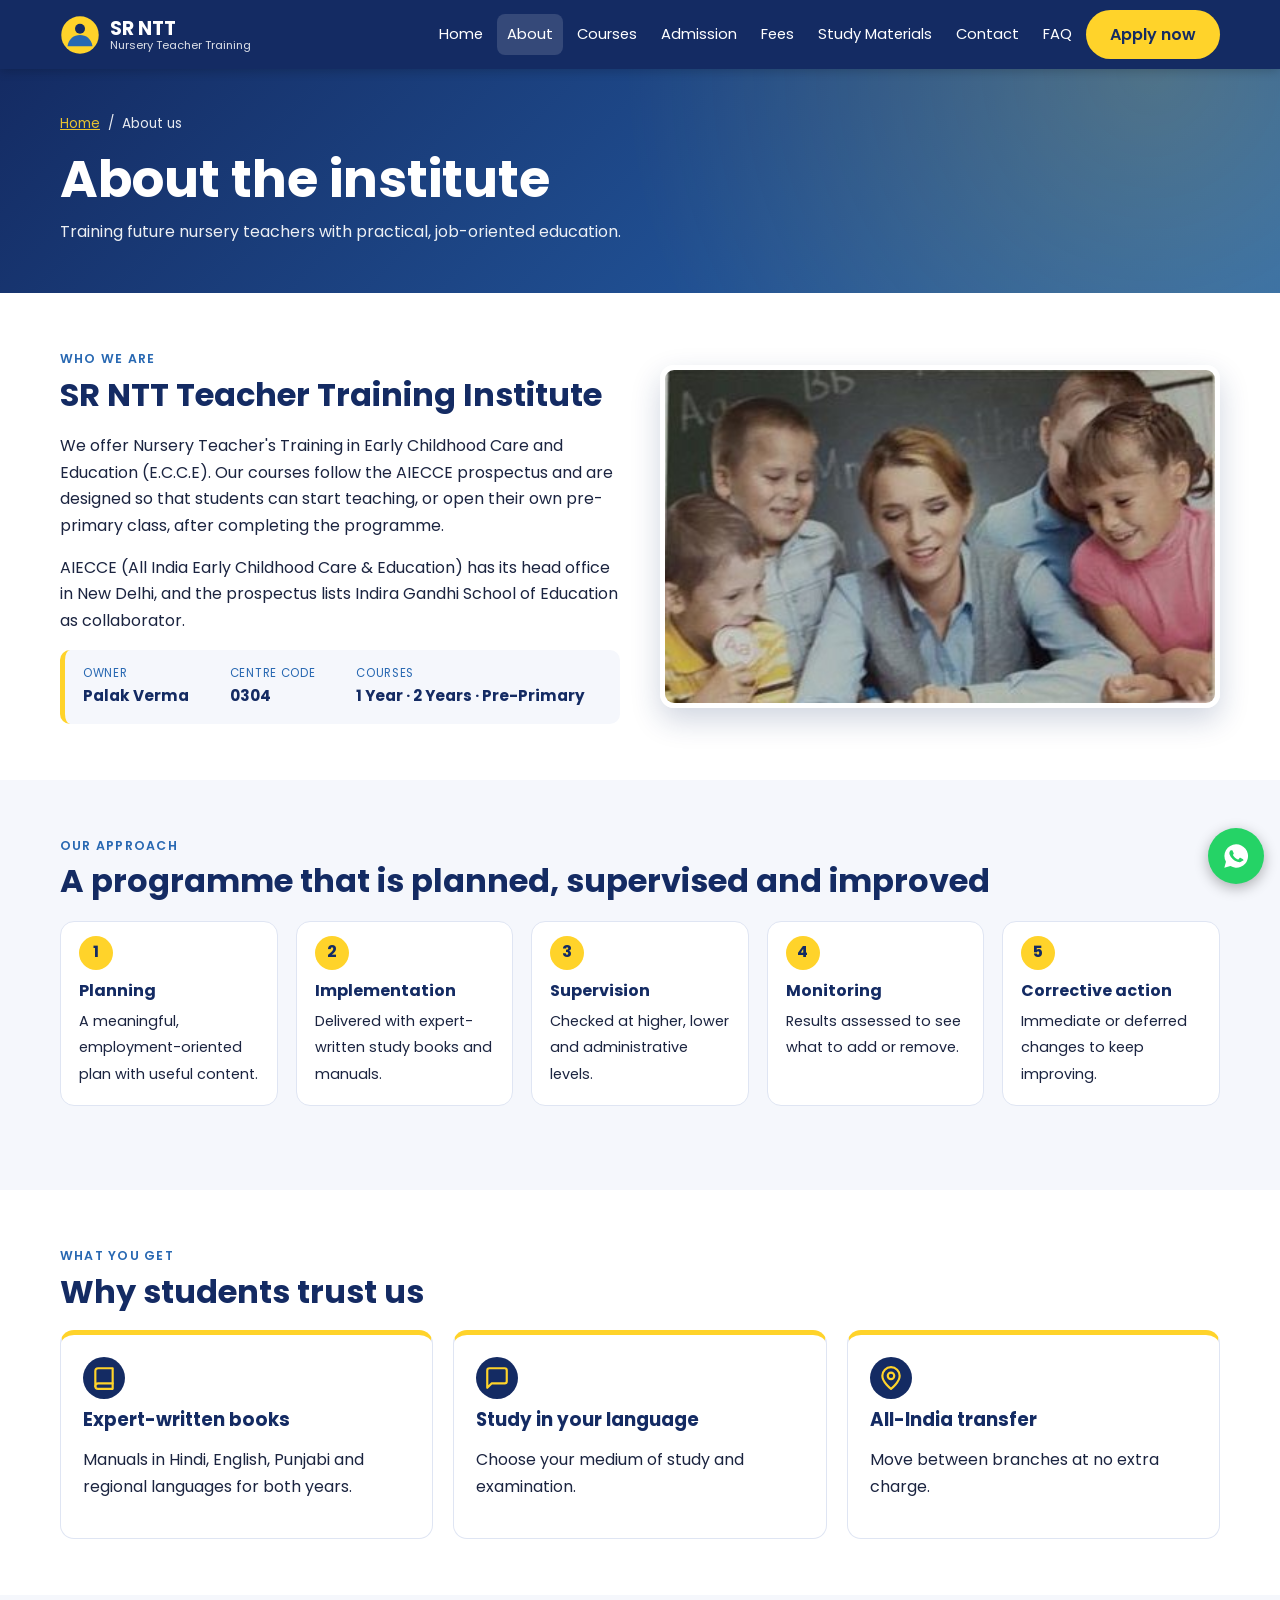
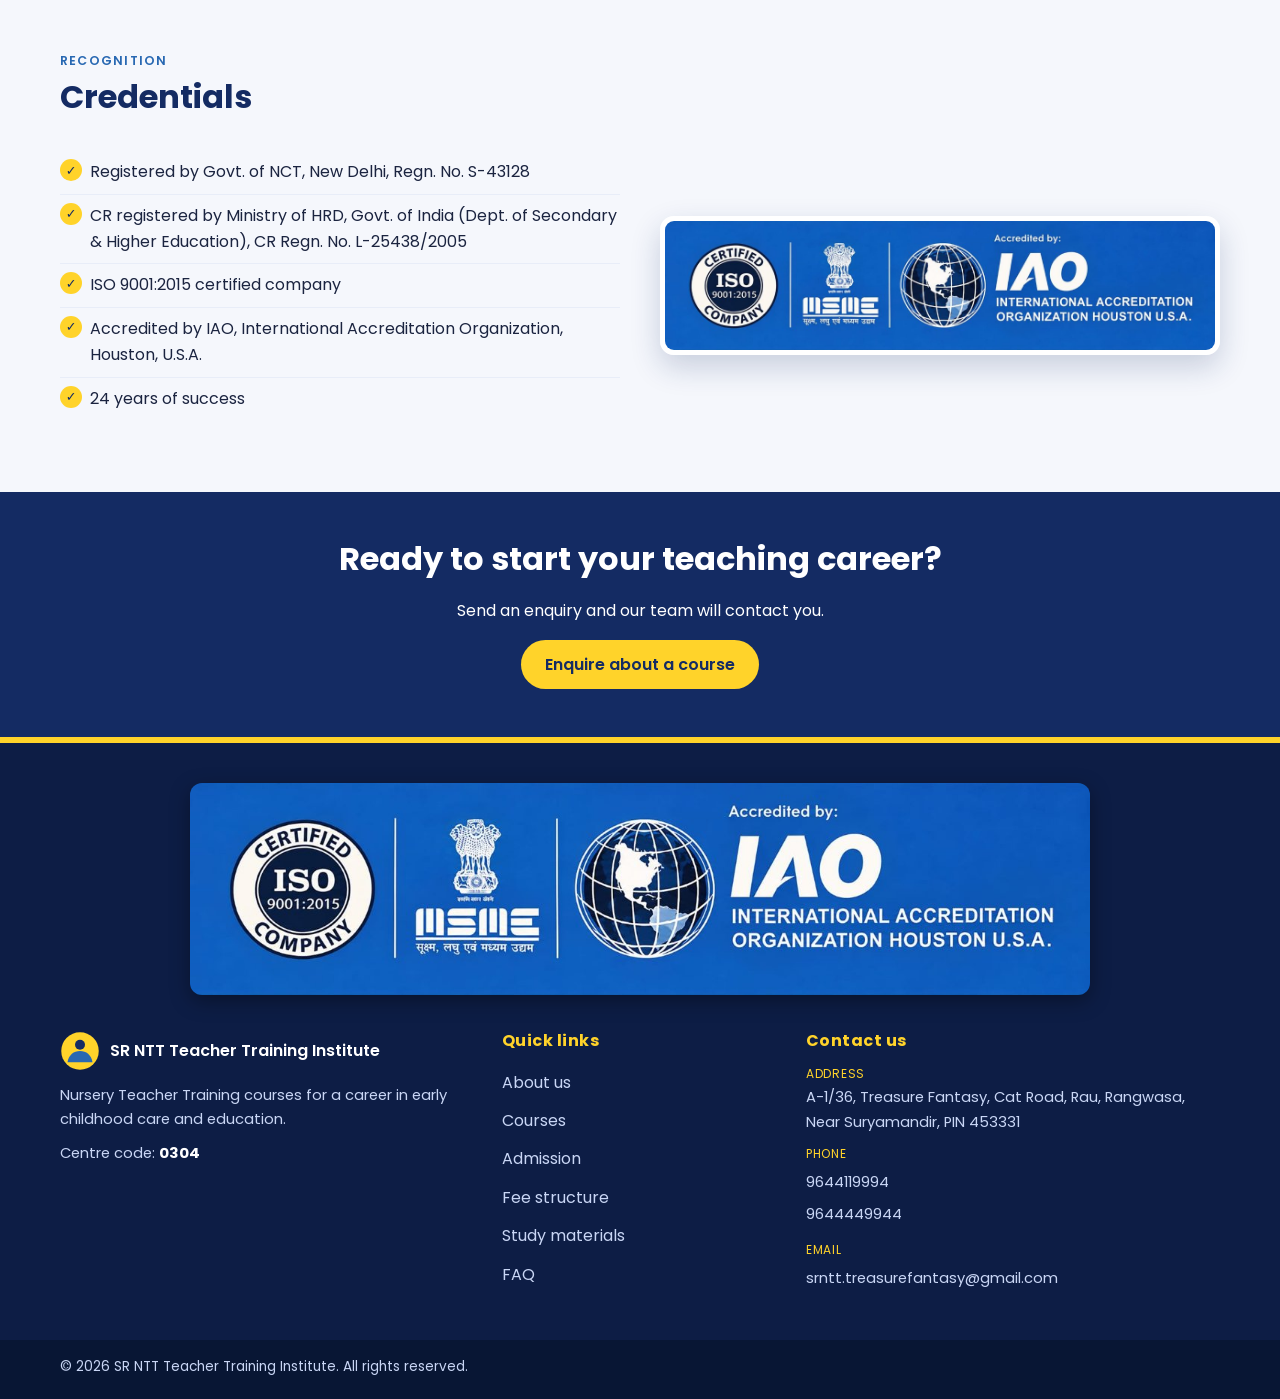
==== commit c3cccd32: "Update institute contact email" ====
--- a/about.html
+++ b/about.html
@@ -161,7 +161,7 @@
           <address>
             <p class="frow"><span>Address</span>A-1/36, Treasure Fantasy, Cat Road, Rau, Rangwasa, Near Suryamandir, PIN 453331</p>
             <p class="frow"><span>Phone</span><a href="tel:+919644119994">9644119994</a> <br> <a href="tel:+919644449944">9644449944</a></p>
-            <p class="frow"><span>Email</span><a href="mailto:kumawat_palak@yahoo.com">kumawat_palak@yahoo.com</a></p>
+            <p class="frow"><span>Email</span><a href="mailto:srntt.treasurefantasy@gmail.com">srntt.treasurefantasy@gmail.com</a></p>
           </address>
         </div>
       </div>
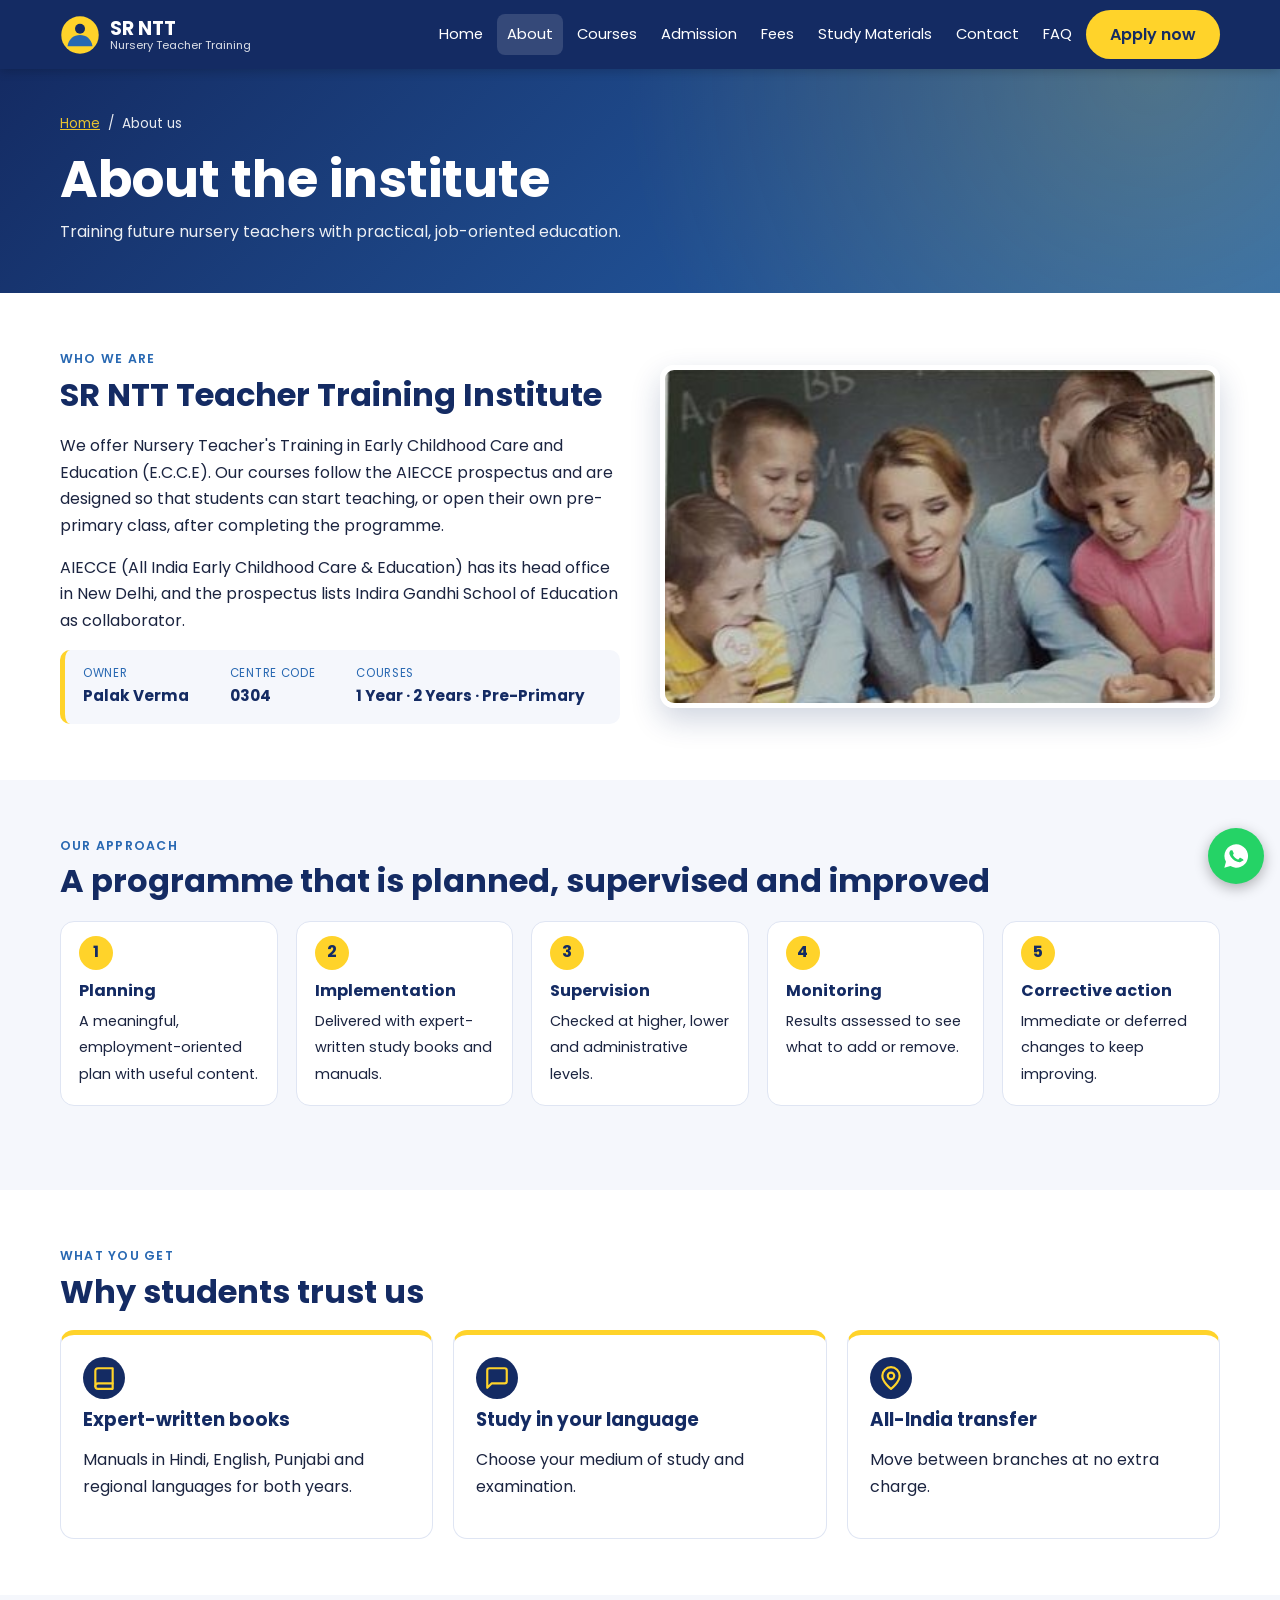
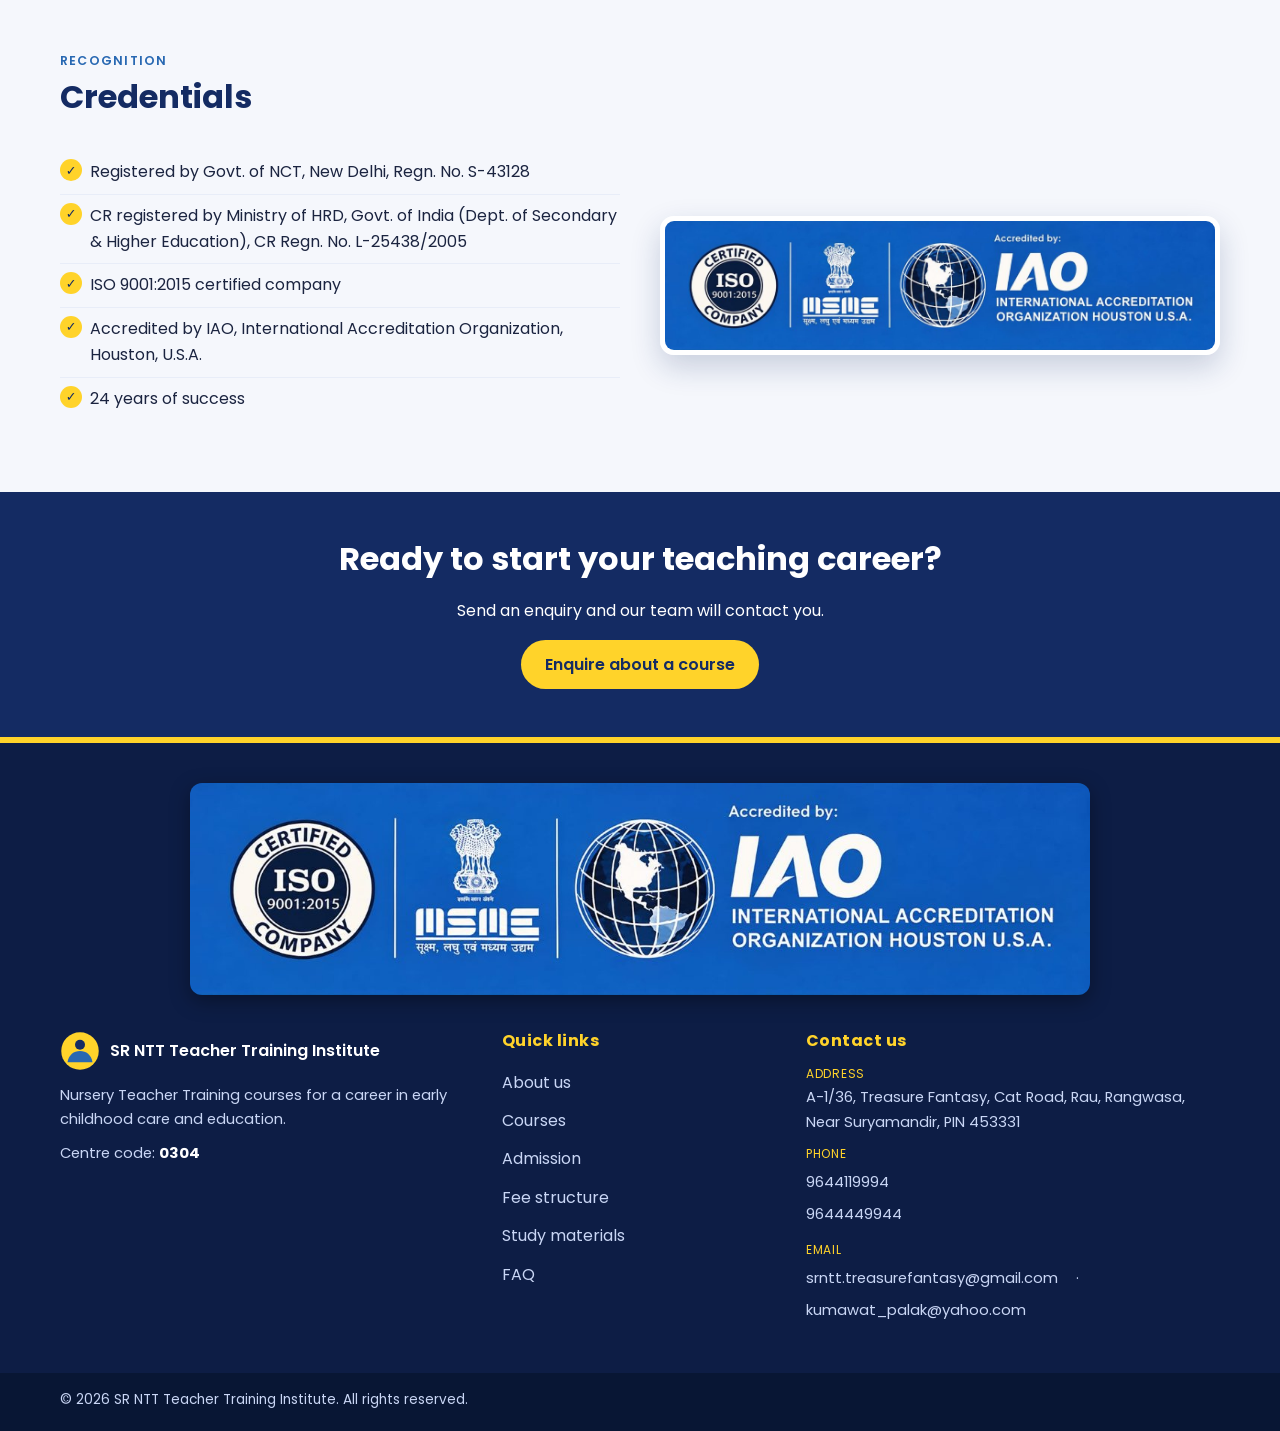
==== commit 20bc8367: "Show both institute contact emails" ====
--- a/about.html
+++ b/about.html
@@ -161,7 +161,7 @@
           <address>
             <p class="frow"><span>Address</span>A-1/36, Treasure Fantasy, Cat Road, Rau, Rangwasa, Near Suryamandir, PIN 453331</p>
             <p class="frow"><span>Phone</span><a href="tel:+919644119994">9644119994</a> <br> <a href="tel:+919644449944">9644449944</a></p>
-            <p class="frow"><span>Email</span><a href="mailto:srntt.treasurefantasy@gmail.com">srntt.treasurefantasy@gmail.com</a></p>
+            <p class="frow"><span>Email</span><a href="mailto:srntt.treasurefantasy@gmail.com">srntt.treasurefantasy@gmail.com</a> · <a href="mailto:kumawat_palak@yahoo.com">kumawat_palak@yahoo.com</a></p>
           </address>
         </div>
       </div>
